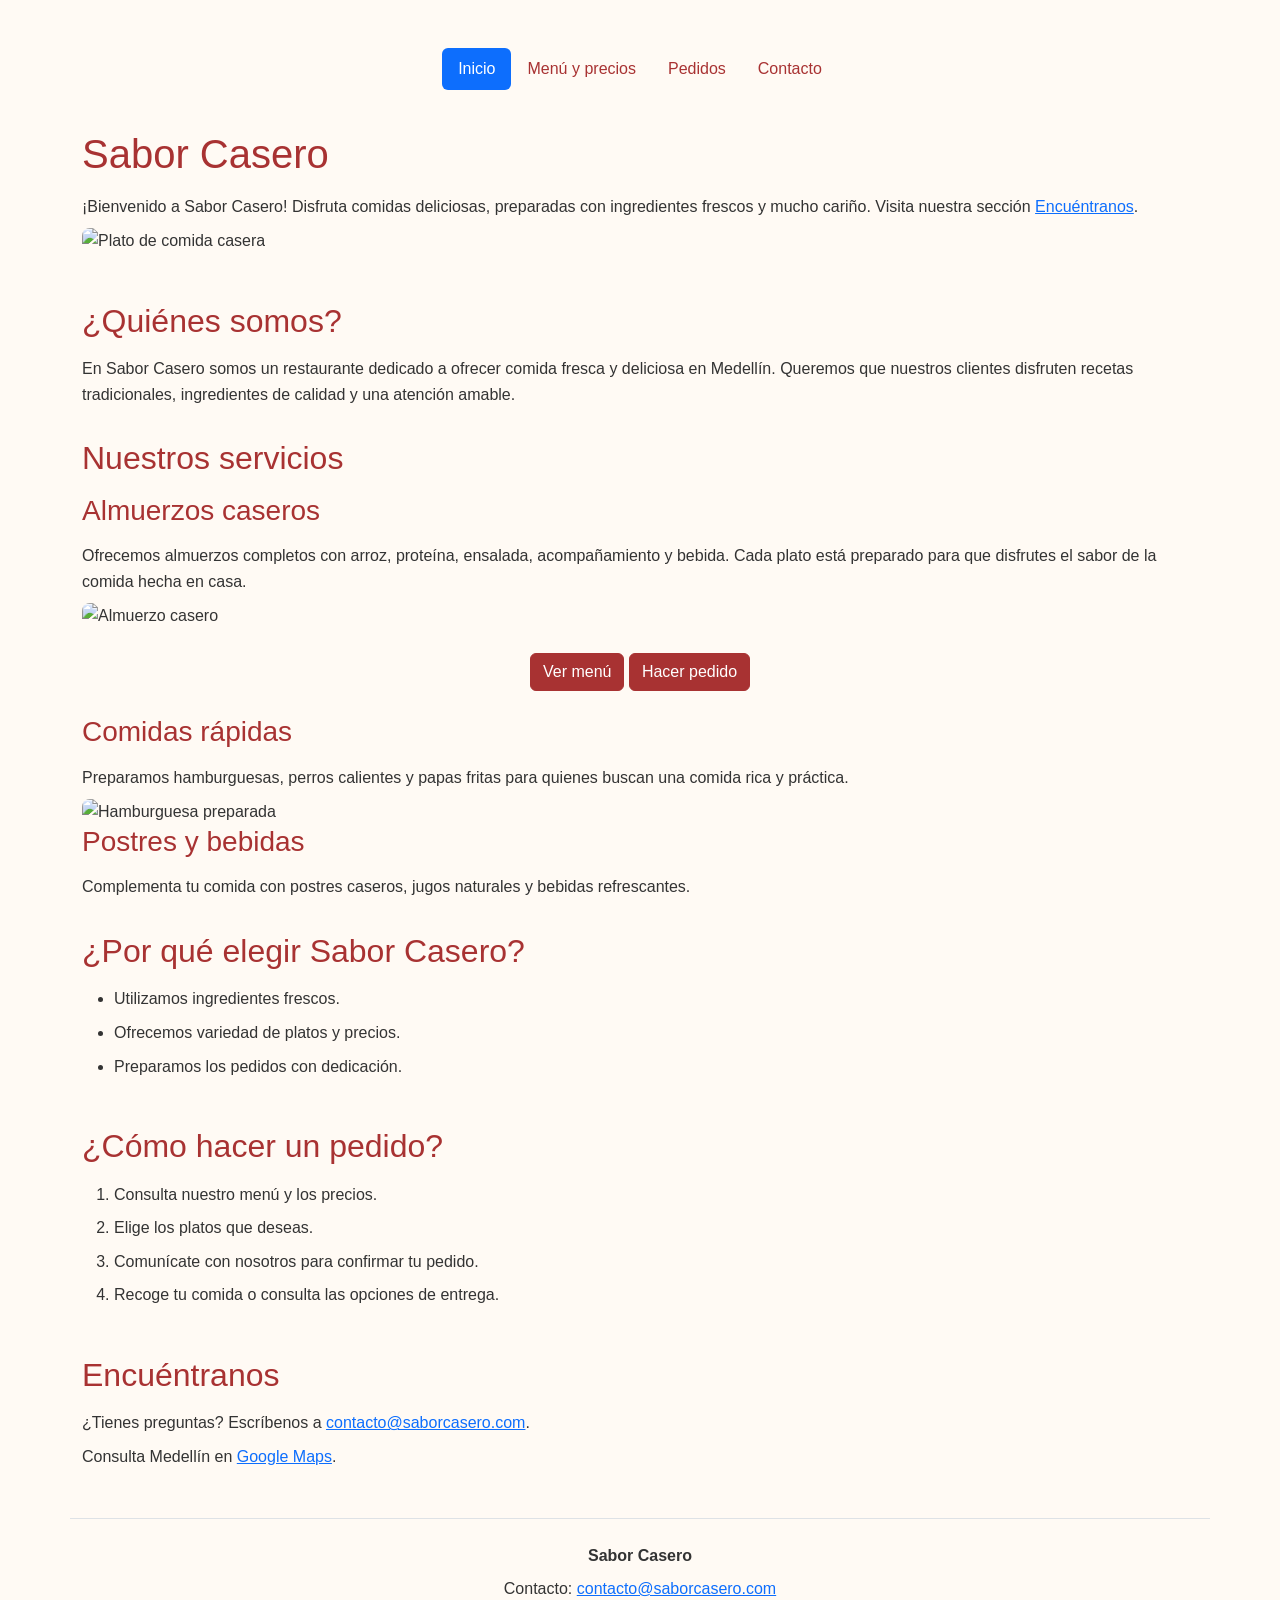
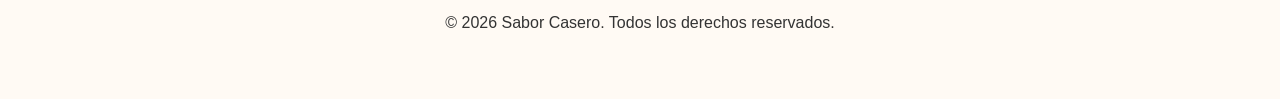
==== index.html @ 80032b65 "Cambio de nombre de carpetas" ====
<!DOCTYPE html>
<html lang="es">

<head>
    <meta charset="UTF-8">
    <meta name="viewport" content="width=device-width, initial-scale=1.0">
    <meta name="description" content="Descubre Sabor Casero en Medellín.">
    <title>Sabor Casero | Restaurante en Medellín</title>

    <link href="https://cdn.jsdelivr.net/npm/bootstrap@5.3.8/dist/css/bootstrap.min.css" rel="stylesheet">
    <link rel="stylesheet" href="styles.css">
</head>

<body>
    <header class="container mt-5">
        <nav class="my-3" aria-label="Menú principal">
            <ul class="nav nav-pills justify-content-center">
                <li class="nav-item"><a class="nav-link active" href="index.html" aria-current="page">Inicio</a></li>
                <li class="nav-item"><a class="nav-link" href="paginas/menu.html">Menú y precios</a></li>
                <li class="nav-item"><a class="nav-link" href="paginas/pedidos.html">Pedidos</a></li>
                <li class="nav-item"><a class="nav-link" href="paginas/formulario.html">Contacto</a></li>
            </ul>
        </nav>
        <h1>Sabor Casero</h1>
        <p>¡Bienvenido a Sabor Casero! Disfruta comidas deliciosas, preparadas con ingredientes frescos y mucho cariño.
            Visita nuestra sección <a href="#encuentranos">Encuéntranos</a>.</p>
        <img src="img/comida.jpeg" alt="Plato de comida casera">
    </header>

    <main class="container mt-5">
        <section>
            <h2>¿Quiénes somos?</h2>
            <p>En Sabor Casero somos un restaurante dedicado a ofrecer comida fresca y deliciosa en Medellín. Queremos
                que nuestros clientes disfruten recetas tradicionales, ingredientes de calidad y una atención amable.
            </p>
        </section>

        <section>
            <h2>Nuestros servicios</h2>
            <article>
                <h3>Almuerzos caseros</h3>
                <p>Ofrecemos almuerzos completos con arroz, proteína, ensalada, acompañamiento y bebida. Cada plato está
                    preparado para que disfrutes el sabor de la comida hecha en casa.</p>
                <img src="img/comida.jpeg" alt="Almuerzo casero">
            </article>
            <p class="text-center my-4">
                <a class="btn btn-primary" href="paginas/menu.html">Ver menú</a>
                <a class="btn btn-primary" href="paginas/pedidos.html">Hacer pedido</a>
            </p>
            <article>
                <h3>Comidas rápidas</h3>
                <p>Preparamos hamburguesas, perros calientes y papas fritas para quienes buscan una comida rica y
                    práctica.</p>
                <img src="img/hamburguesa.jpeg" alt="Hamburguesa preparada">
            </article>
            <article>
                <h3>Postres y bebidas</h3>
                <p>Complementa tu comida con postres caseros, jugos naturales y bebidas refrescantes.</p>
            </article>
        </section>

        <section>
            <h2>¿Por qué elegir Sabor Casero?</h2>
            <ul>
                <li>Utilizamos ingredientes frescos.</li>
                <li>Ofrecemos variedad de platos y precios.</li>
                <li>Preparamos los pedidos con dedicación.</li>
            </ul>
        </section>

        <section class="mt-5">
            <h2>¿Cómo hacer un pedido?</h2>
            <ol>
                <li>Consulta nuestro menú y los precios.</li>
                <li>Elige los platos que deseas.</li>
                <li>Comunícate con nosotros para confirmar tu pedido.</li>
                <li>Recoge tu comida o consulta las opciones de entrega.</li>
            </ol>
        </section>

        <section id="encuentranos" class="mt-5">
            <h2>Encuéntranos</h2>
            <p>¿Tienes preguntas? Escríbenos a <a href="mailto:contacto@saborcasero.com">contacto@saborcasero.com</a>.
            </p>
            <p>Consulta Medellín en <a href="https://www.google.com/maps/search/?api=1&query=Medellin%2C+Colombia"
                    target="_blank" rel="noopener noreferrer">Google Maps</a>.</p>
        </section>
    </main>

    <footer class="container border-top mt-5 py-4 text-center">
        <p><strong>Sabor Casero</strong></p>
        <p>Contacto: <a href="mailto:contacto@saborcasero.com">contacto@saborcasero.com</a></p>
        <p>&copy; 2026 Sabor Casero. Todos los derechos reservados.</p>
    </footer>
</body>

</html>
---- styles.css ----
:root {
    --color-principal: #a83232;
    --color-secundario: #f8e8d0;
    --color-texto: #333333;
    --color-fondo: #fffaf4;
    --color-blanco: #ffffff;
    --espacio-pequeno: 0.5rem;
    --espacio-medio: 1rem;
    --espacio-grande: 2rem;
}


body {
    background-color: var(--color-fondo);
    color: var(--color-texto);
    font-family: Arial, sans-serif;
    line-height: 1.6;
}

header,
main,
footer {
    margin-bottom: var(--espacio-grande);
}

h1,
h2,
h3 {
    color: var(--color-principal);
    margin-bottom: var(--espacio-medio);
}

p,
li {
    margin-bottom: var(--espacio-pequeno);
}

img {
    max-width: 100%;
    height: auto;
    border-radius: 0.5rem;
}

.nav {
    margin-bottom: var(--espacio-grande);
}

.nav-link {
    color: var(--color-principal);
}

.nav-link:hover,
.nav-link.active {
    background-color: var(--color-principal);
    color: var(--color-blanco);
}

.btn-primary {
    background-color: var(--color-principal);
    border-color: var(--color-principal);
}

.btn-primary:hover {
    background-color: #7d2424;
    border-color: #7d2424;
}

section {
    margin-bottom: var(--espacio-grande);
}

footer {
    padding: var(--espacio-grande) 0;
    text-align: center;
}
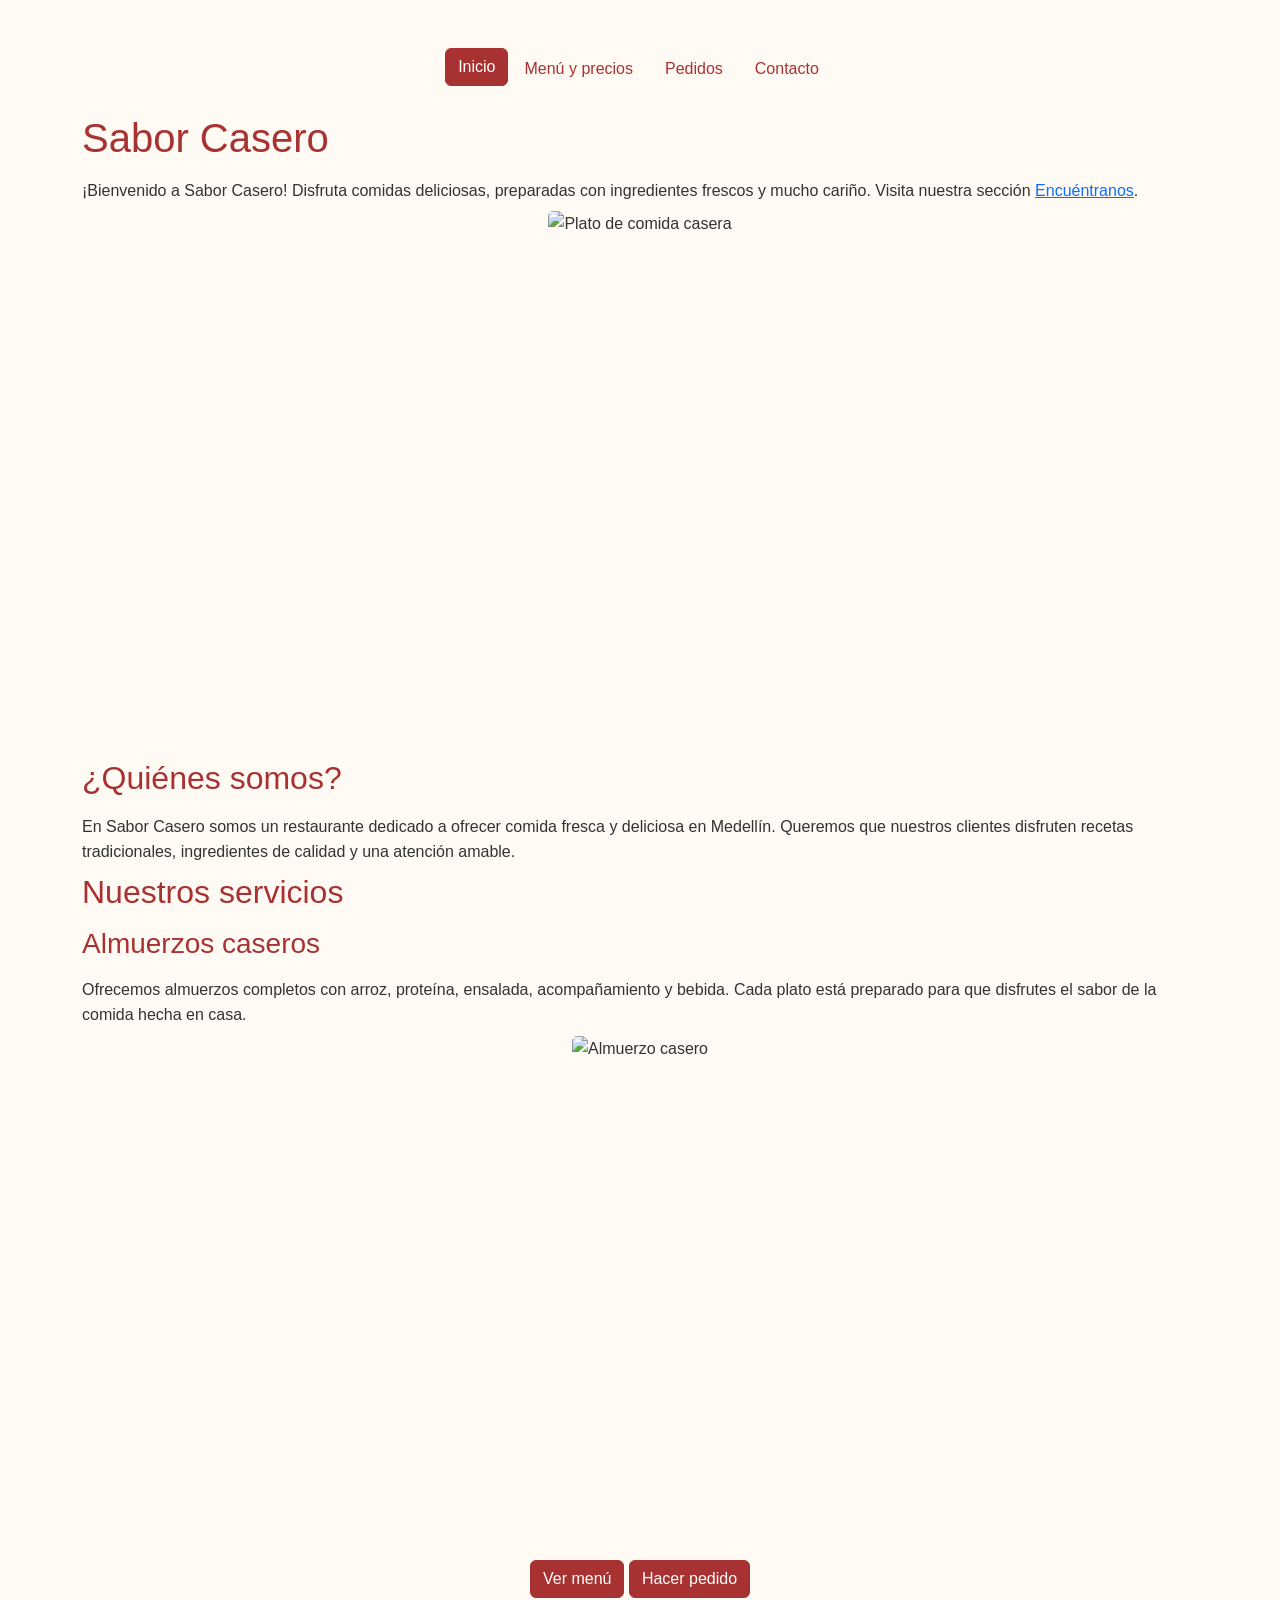
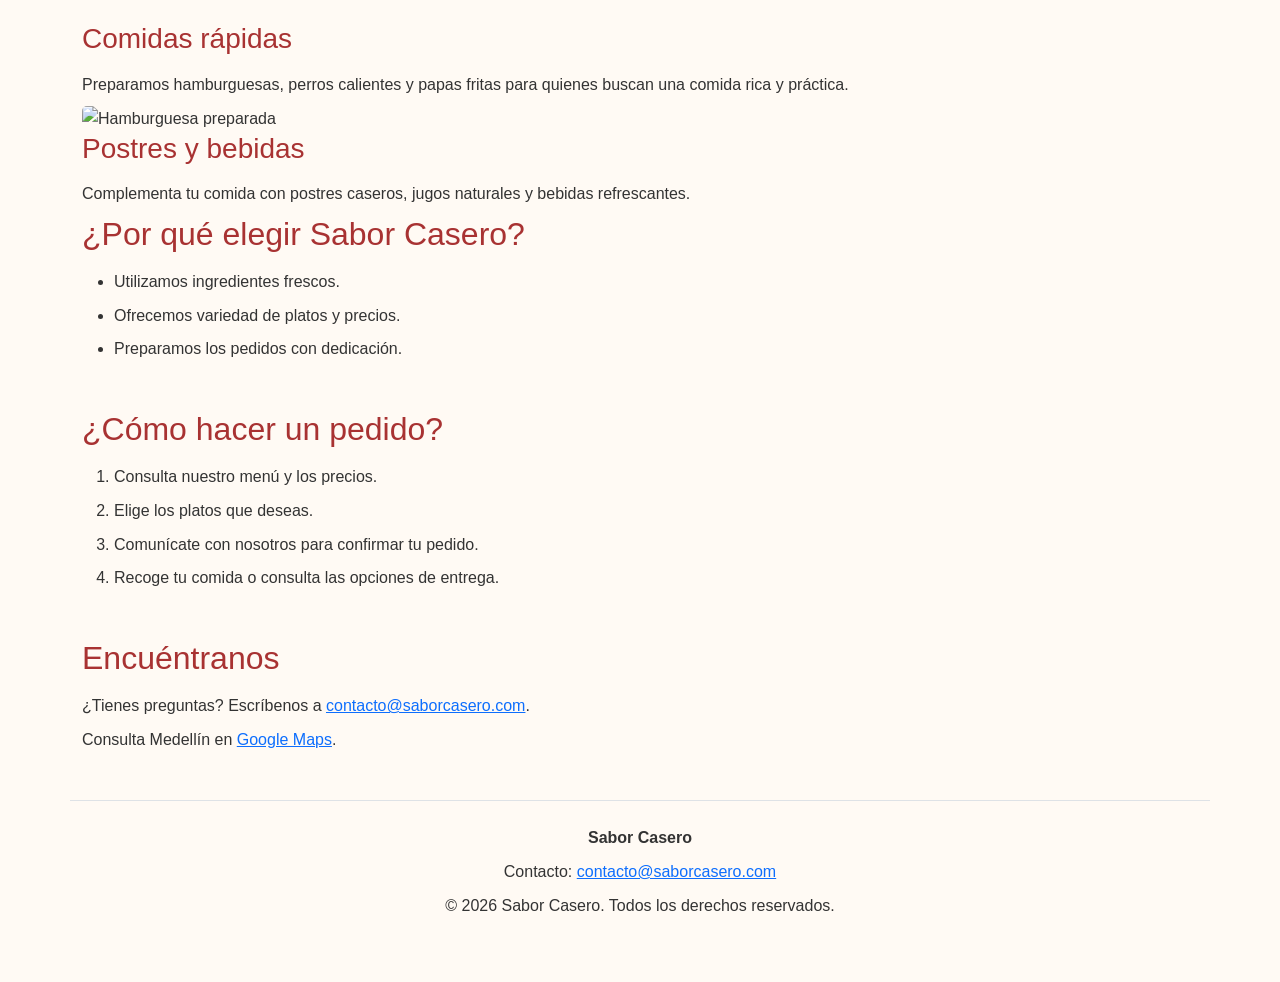
==== commit 1d84bd26: "feat: cambio de nombre de carpetas" ====
--- a/index.html
+++ b/index.html
@@ -15,7 +15,7 @@
     <header class="container mt-5">
         <nav class="my-3" aria-label="Menú principal">
             <ul class="nav nav-pills justify-content-center">
-                <li class="nav-item"><a class="nav-link active" href="index.html" aria-current="page">Inicio</a></li>
+                <li class="nav-item"><a class="btn btn-primary" href="index.html" aria-current="page">Inicio</a></li>
                 <li class="nav-item"><a class="nav-link" href="paginas/menu.html">Menú y precios</a></li>
                 <li class="nav-item"><a class="nav-link" href="paginas/pedidos.html">Pedidos</a></li>
                 <li class="nav-item"><a class="nav-link" href="paginas/formulario.html">Contacto</a></li>
@@ -24,7 +24,10 @@
         <h1>Sabor Casero</h1>
         <p>¡Bienvenido a Sabor Casero! Disfruta comidas deliciosas, preparadas con ingredientes frescos y mucho cariño.
             Visita nuestra sección <a href="#encuentranos">Encuéntranos</a>.</p>
-        <img src="img/comida.jpeg" alt="Plato de comida casera">
+        <div class="ola">
+            <img src="img/comida.jpeg" alt="Plato de comida casera">
+        </div>
+
     </header>
 
     <main class="container mt-5">
@@ -41,7 +44,9 @@
                 <h3>Almuerzos caseros</h3>
                 <p>Ofrecemos almuerzos completos con arroz, proteína, ensalada, acompañamiento y bebida. Cada plato está
                     preparado para que disfrutes el sabor de la comida hecha en casa.</p>
-                <img src="img/comida.jpeg" alt="Almuerzo casero">
+                <div class="ola">
+                    <img src="img/comida.jpeg" alt="Almuerzo casero">
+                </div>
             </article>
             <p class="text-center my-4">
                 <a class="btn btn-primary" href="paginas/menu.html">Ver menú</a>
--- a/styles.css
+++ b/styles.css
@@ -1,18 +1,12 @@
-:root {
-    --color-principal: #a83232;
-    --color-secundario: #f8e8d0;
-    --color-texto: #333333;
-    --color-fondo: #fffaf4;
-    --color-blanco: #ffffff;
-    --espacio-pequeno: 0.5rem;
-    --espacio-medio: 1rem;
-    --espacio-grande: 2rem;
+* {
+    margin: 0;
 }
 
 
+
 body {
-    background-color: var(--color-fondo);
-    color: var(--color-texto);
+    background-color: #fffaf4;
+    color: #333333;
     font-family: Arial, sans-serif;
     line-height: 1.6;
 }
@@ -20,25 +14,32 @@
 header,
 main,
 footer {
-    margin-bottom: var(--espacio-grande);
+    margin-bottom: 2rem;
 }
 
 h1,
 h2,
 h3 {
-    color: var(--color-principal);
-    margin-bottom: var(--espacio-medio);
+    color: #a83232;
+    margin-bottom: 1rem;
 }
 
 p,
 li {
-    margin-bottom: var(--espacio-pequeno);
+    margin-bottom: 0.5rem;
 }
 
 img {
     max-width: 100%;
-    height: auto;
-    border-radius: 0.5rem;
+    height: 500px;
+    border-radius: 5px;
+}
+
+.ola {
+    display: flex;
+
+    justify-content: center;
+
 }
 
 .nav {
@@ -46,22 +47,22 @@
 }
 
 .nav-link {
-    color: var(--color-principal);
+    color: #a83232;
 }
 
 .nav-link:hover,
 .nav-link.active {
-    background-color: var(--color-principal);
-    color: var(--color-blanco);
+    background-color: #d64949;
+    color: #ffffff;
 }
 
 .btn-primary {
-    background-color: var(--color-principal);
-    border-color: var(--color-principal);
+    background-color: #a83232;
+    border-color: #a83232;
 }
 
 .btn-primary:hover {
-    background-color: #7d2424;
+    background-color: #bd3f3f;
     border-color: #7d2424;
 }
 
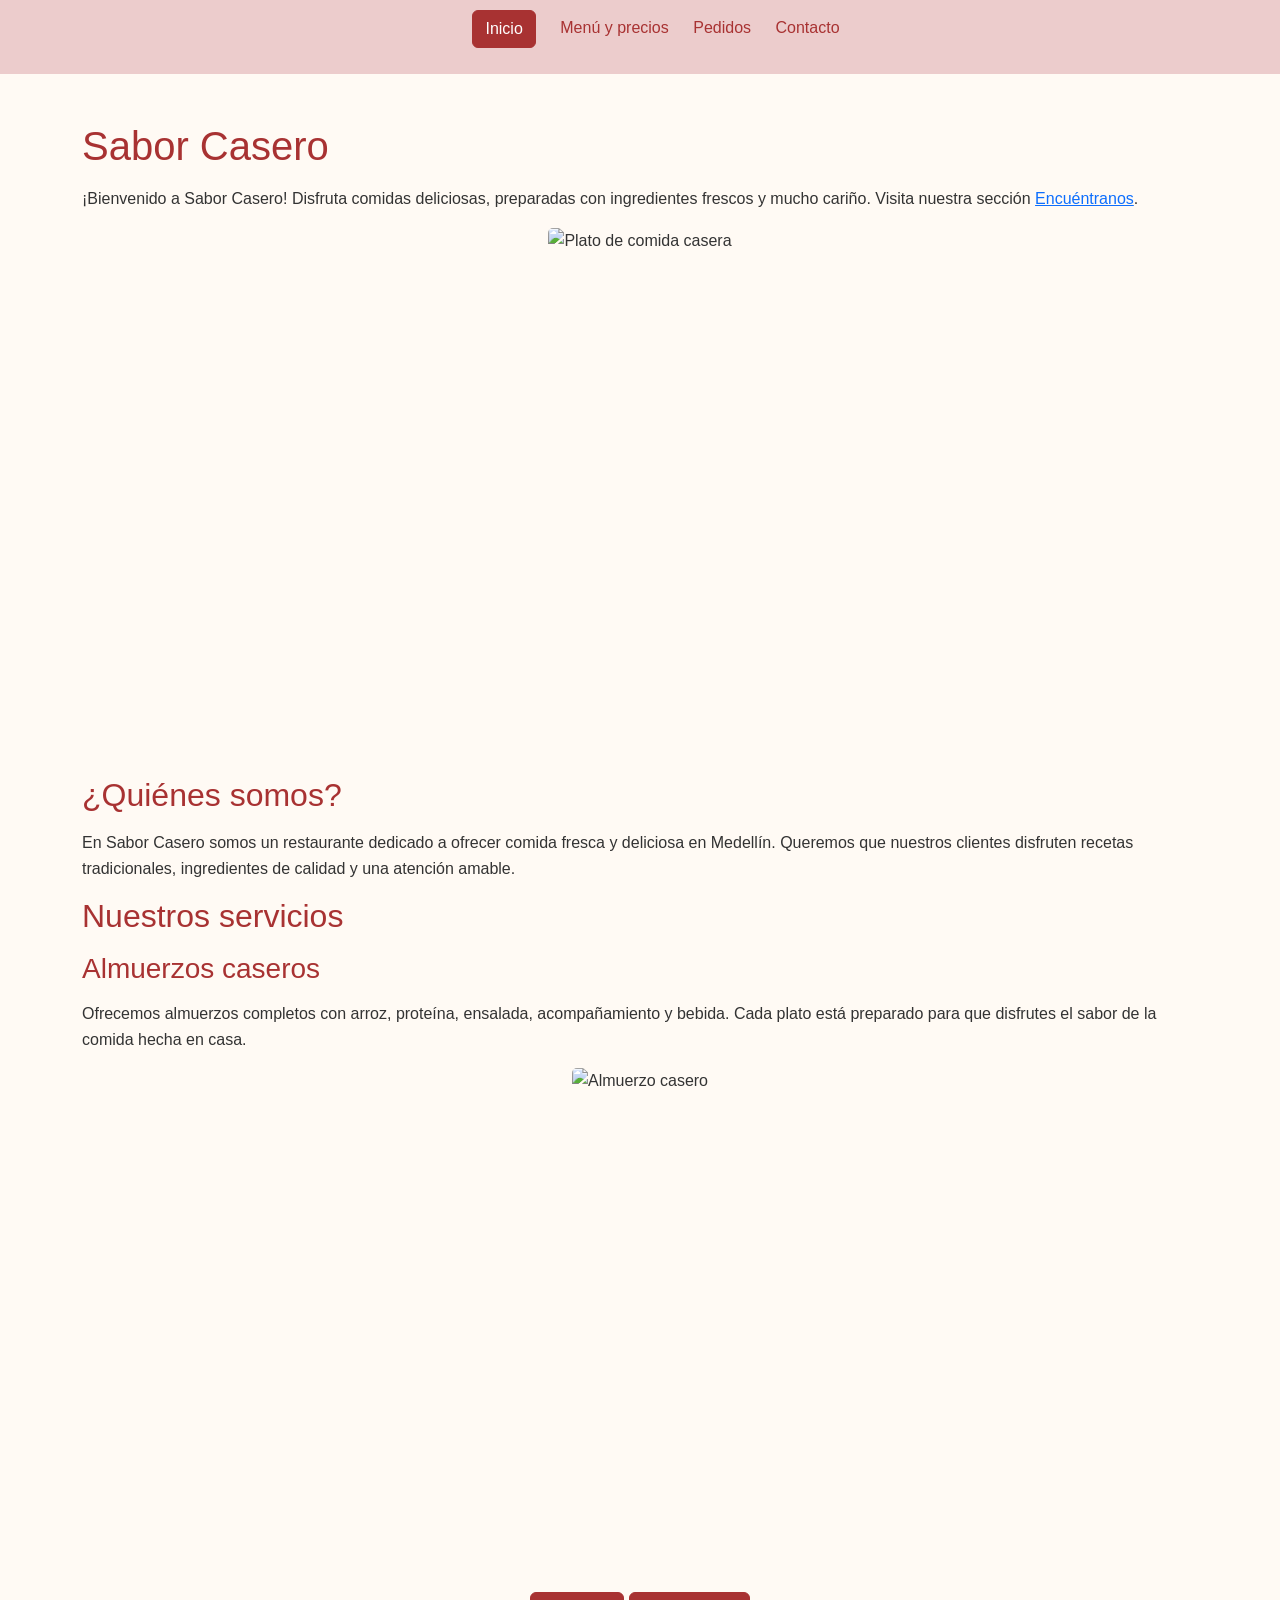
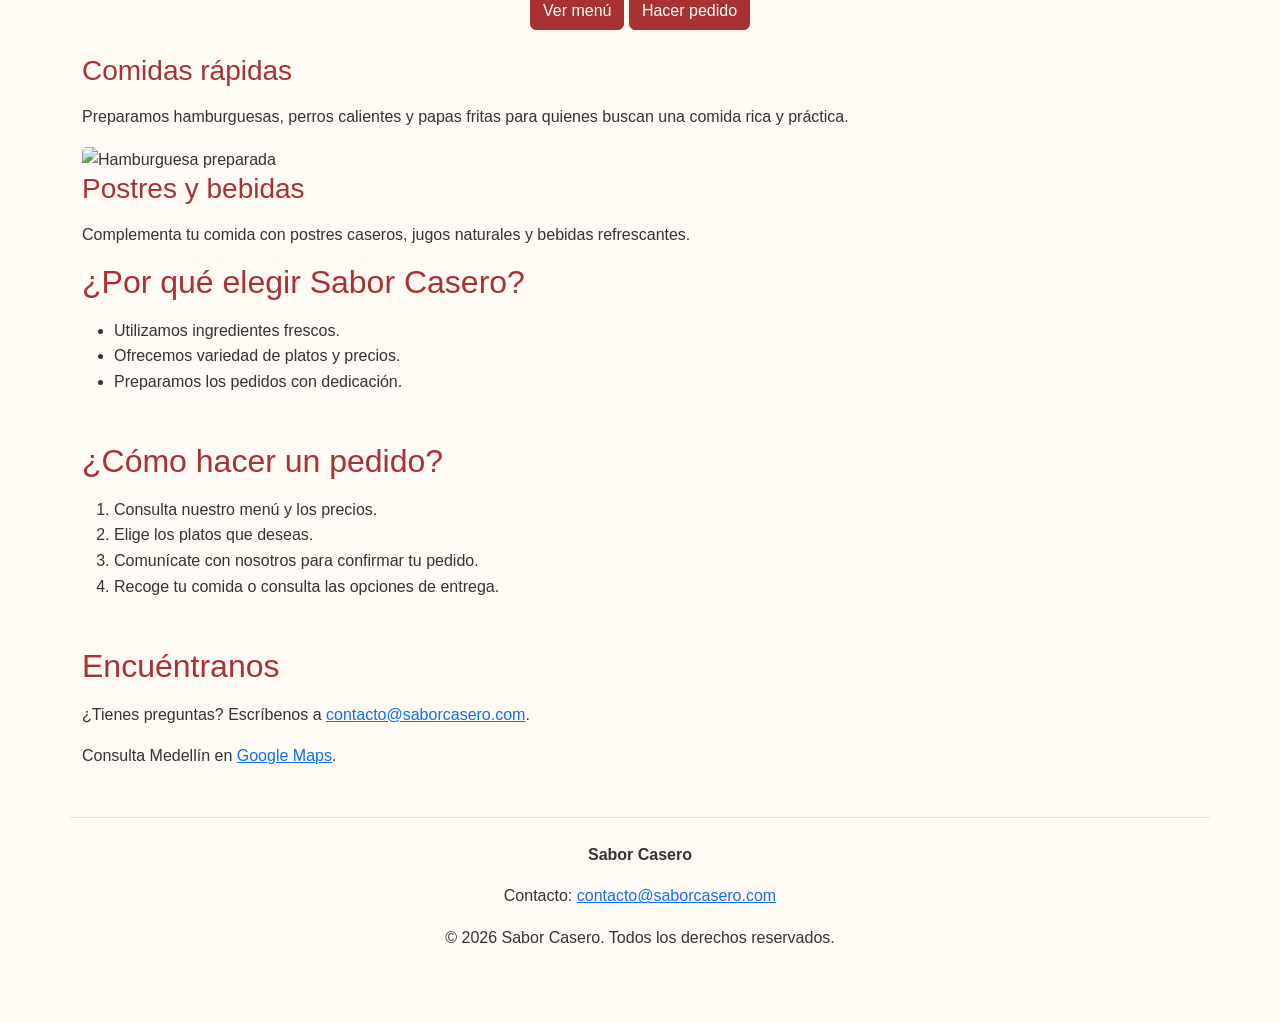
==== commit 5a958775: "feat: Semana 2 v0.1: Navbar y mejoras con responsive" ====
--- a/index.html
+++ b/index.html
@@ -12,23 +12,25 @@
 </head>
 
 <body>
-    <header class="container mt-5">
-        <nav class="my-3" aria-label="Menú principal">
-            <ul class="nav nav-pills justify-content-center">
+    <header>
+        <nav>
+            <ul>
                 <li class="nav-item"><a class="btn btn-primary" href="index.html" aria-current="page">Inicio</a></li>
                 <li class="nav-item"><a class="nav-link" href="paginas/menu.html">Menú y precios</a></li>
                 <li class="nav-item"><a class="nav-link" href="paginas/pedidos.html">Pedidos</a></li>
                 <li class="nav-item"><a class="nav-link" href="paginas/formulario.html">Contacto</a></li>
             </ul>
         </nav>
+    </header>
+
+    <section class="container mt-5">
         <h1>Sabor Casero</h1>
         <p>¡Bienvenido a Sabor Casero! Disfruta comidas deliciosas, preparadas con ingredientes frescos y mucho cariño.
             Visita nuestra sección <a href="#encuentranos">Encuéntranos</a>.</p>
         <div class="ola">
             <img src="img/comida.jpeg" alt="Plato de comida casera">
         </div>
-
-    </header>
+    </section>
 
     <main class="container mt-5">
         <section>
--- a/styles.css
+++ b/styles.css
@@ -1,5 +1,33 @@
 * {
     margin: 0;
+    padding: 0;
+    font-family: sans-serif;
+}
+
+
+header {
+    background-color: #eccccc;
+    color: #FFF;
+    display: flex;
+    justify-content: center;
+    align-items: center;
+    max-width: 100%;
+}
+
+header nav ul li {
+    display: inline-block;
+    padding: 10px;
+
+}
+
+@media (max-width: 576px) {
+    header nav ul li {
+        display: inline-block;
+        padding: 10px;
+        max-height: 10px;
+        max-width: 84px;
+    }
+
 }
 
 
@@ -24,10 +52,6 @@
     margin-bottom: 1rem;
 }
 
-p,
-li {
-    margin-bottom: 0.5rem;
-}
 
 img {
     max-width: 100%;
@@ -42,9 +66,6 @@
 
 }
 
-.nav {
-    margin-bottom: var(--espacio-grande);
-}
 
 .nav-link {
     color: #a83232;
@@ -52,7 +73,6 @@
 
 .nav-link:hover,
 .nav-link.active {
-    background-color: #d64949;
     color: #ffffff;
 }
 
@@ -66,11 +86,7 @@
     border-color: #7d2424;
 }
 
-section {
-    margin-bottom: var(--espacio-grande);
-}
+footer {
 
-footer {
-    padding: var(--espacio-grande) 0;
     text-align: center;
 }
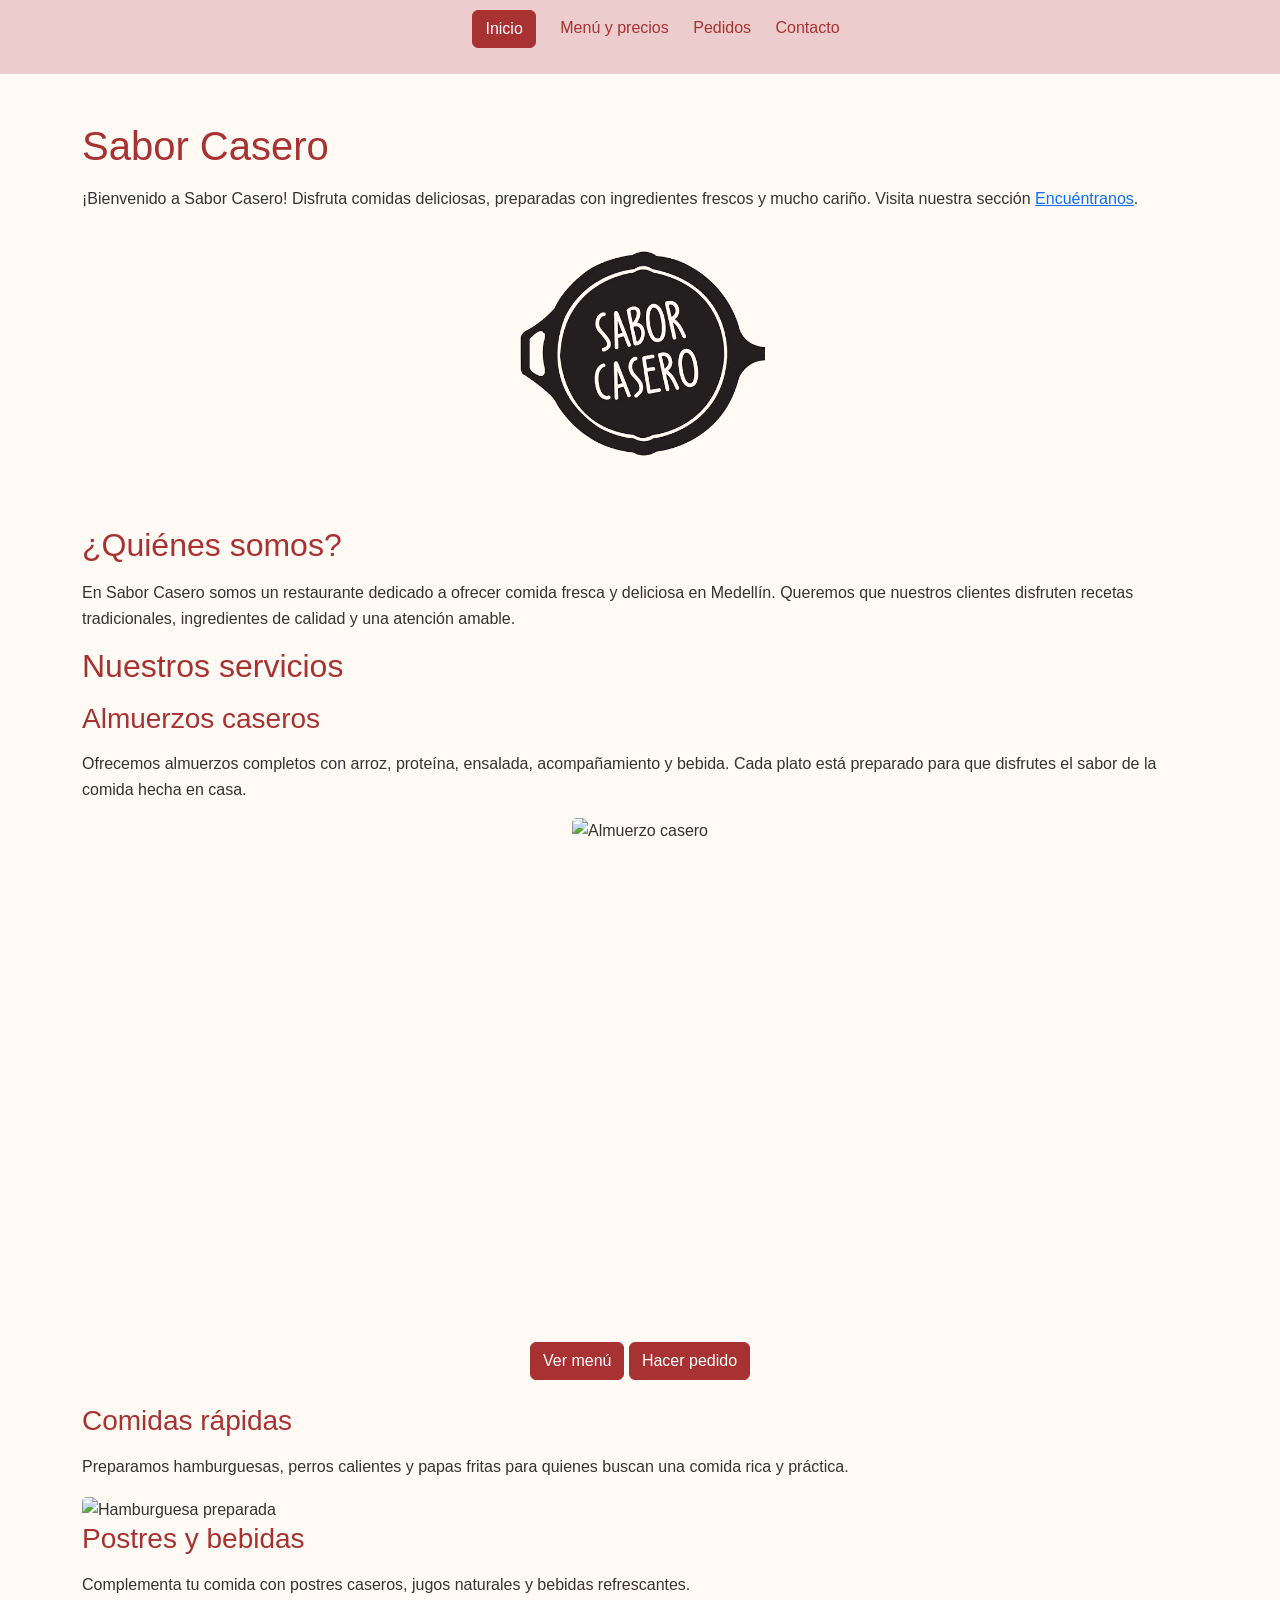
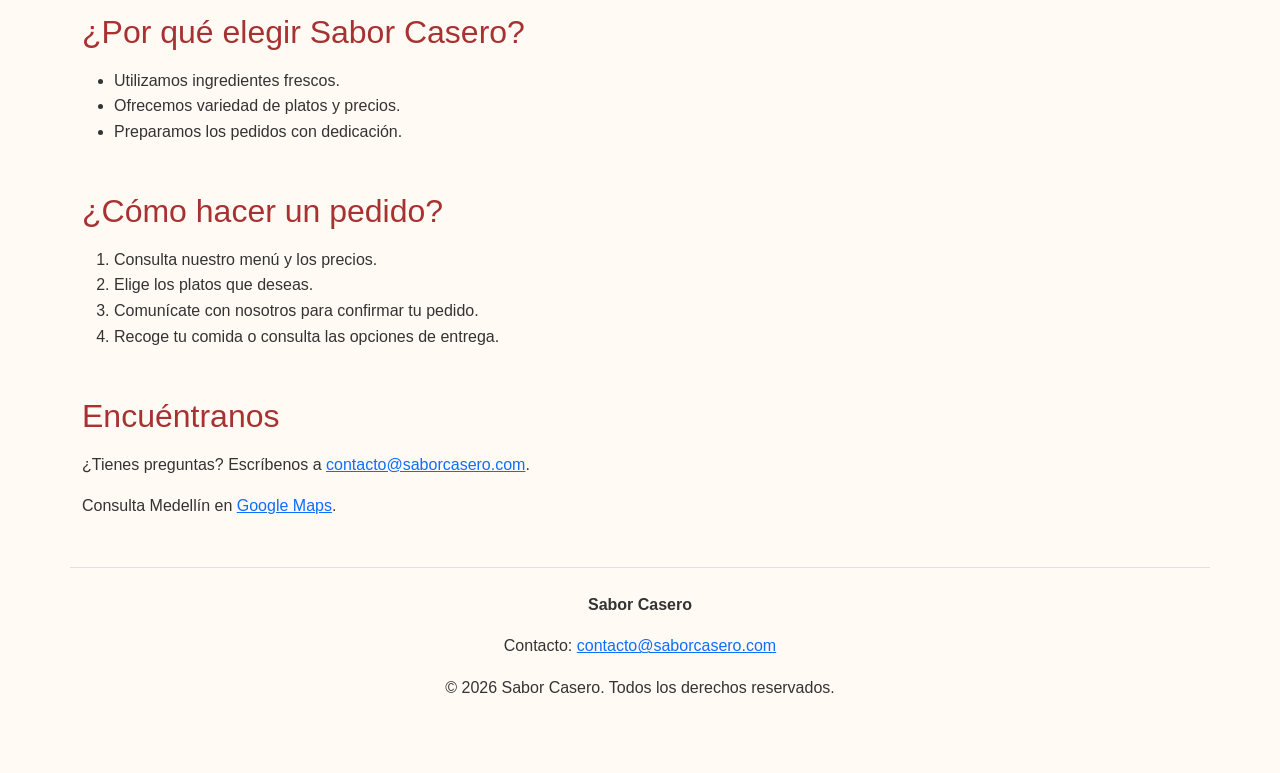
==== commit 0c342aee: "feat: Semana 2 v0.2: Cambio de imagen" ====
--- a/index.html
+++ b/index.html
@@ -27,8 +27,8 @@
         <h1>Sabor Casero</h1>
         <p>¡Bienvenido a Sabor Casero! Disfruta comidas deliciosas, preparadas con ingredientes frescos y mucho cariño.
             Visita nuestra sección <a href="#encuentranos">Encuéntranos</a>.</p>
-        <div class="ola">
-            <img src="img/comida.jpeg" alt="Plato de comida casera">
+        <div class="img1">
+            <img src="img/saborcasero.png" alt="Plato de comida casera">
         </div>
     </section>
 
@@ -46,7 +46,7 @@
                 <h3>Almuerzos caseros</h3>
                 <p>Ofrecemos almuerzos completos con arroz, proteína, ensalada, acompañamiento y bebida. Cada plato está
                     preparado para que disfrutes el sabor de la comida hecha en casa.</p>
-                <div class="ola">
+                <div class="img2">
                     <img src="img/comida.jpeg" alt="Almuerzo casero">
                 </div>
             </article>
--- a/styles.css
+++ b/styles.css
@@ -57,13 +57,22 @@
     max-width: 100%;
     height: 500px;
     border-radius: 5px;
+
 }
 
-.ola {
+.img1 {
     display: flex;
+    justify-content: center;
+}
 
+.img2 {
+    display: flex;
     justify-content: center;
+}
 
+.img1 img {
+    max-width: 250px;
+    max-height: 250px;
 }
 
 
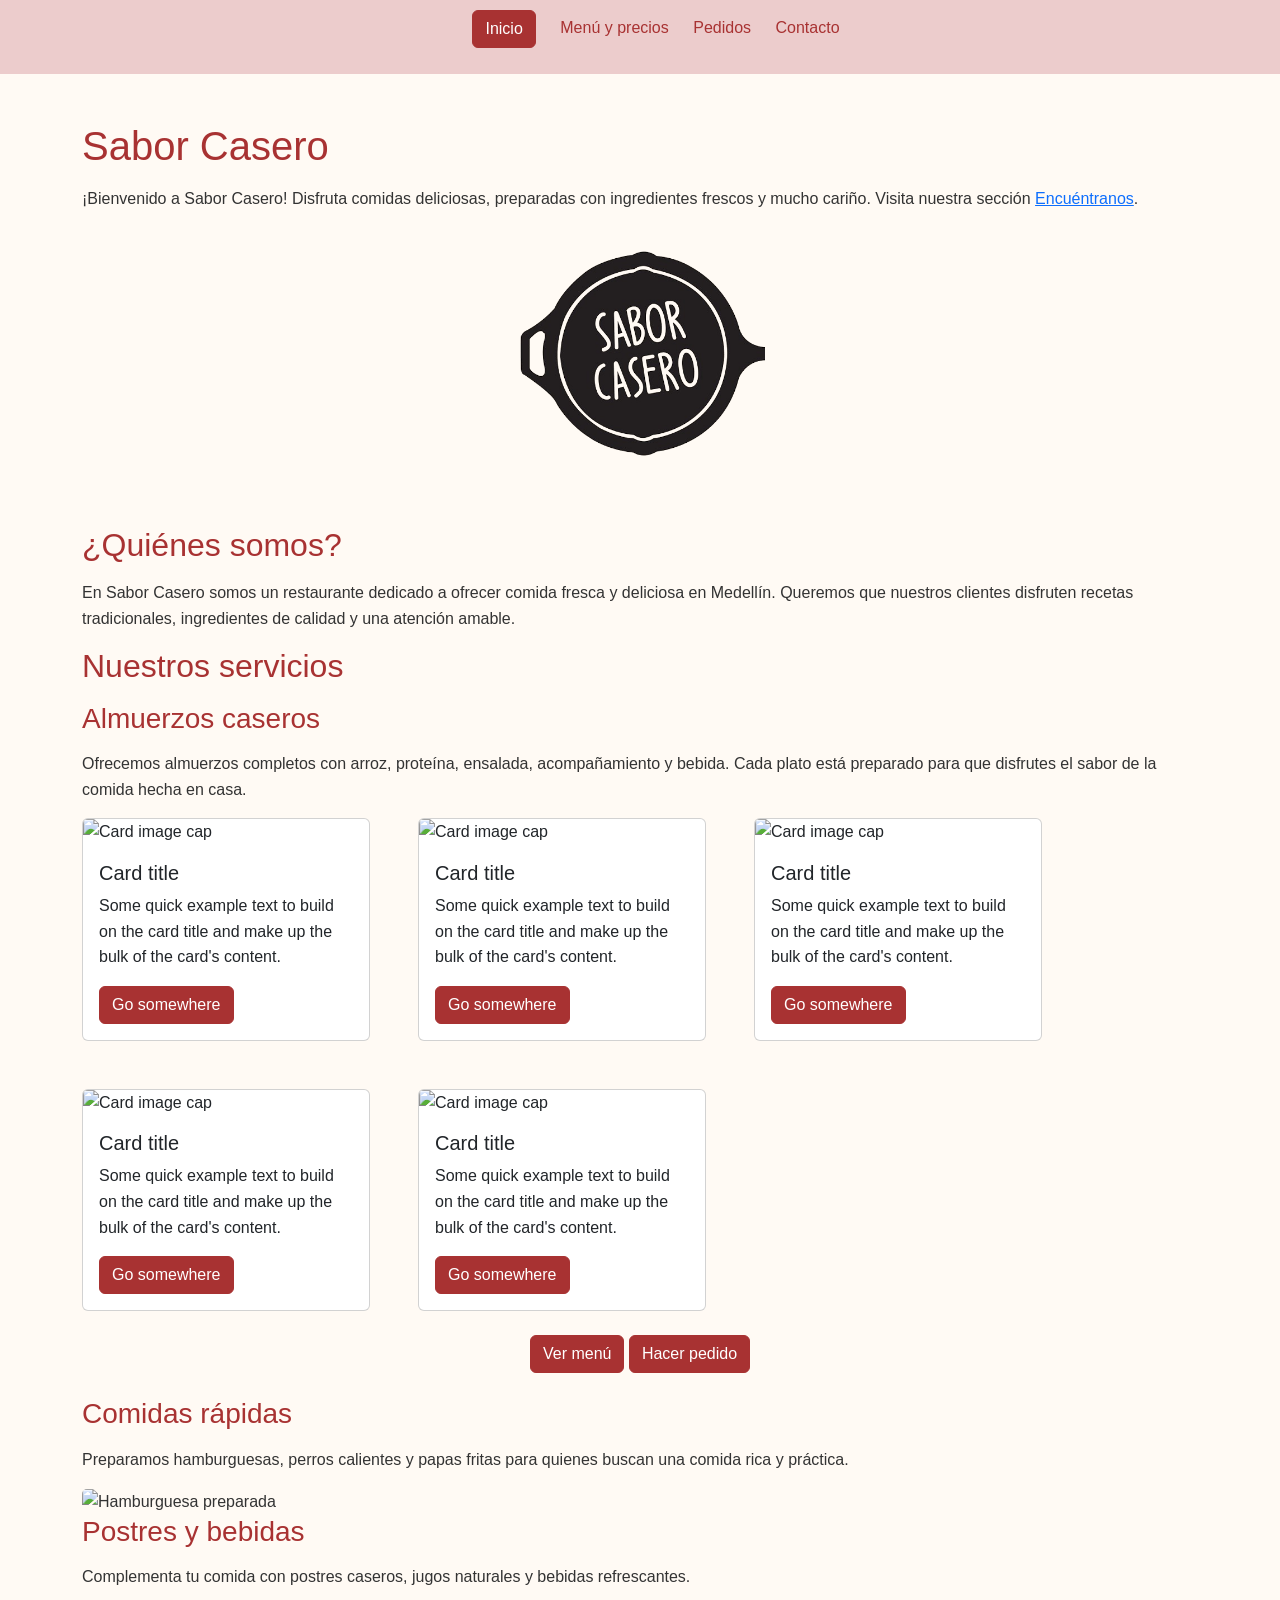
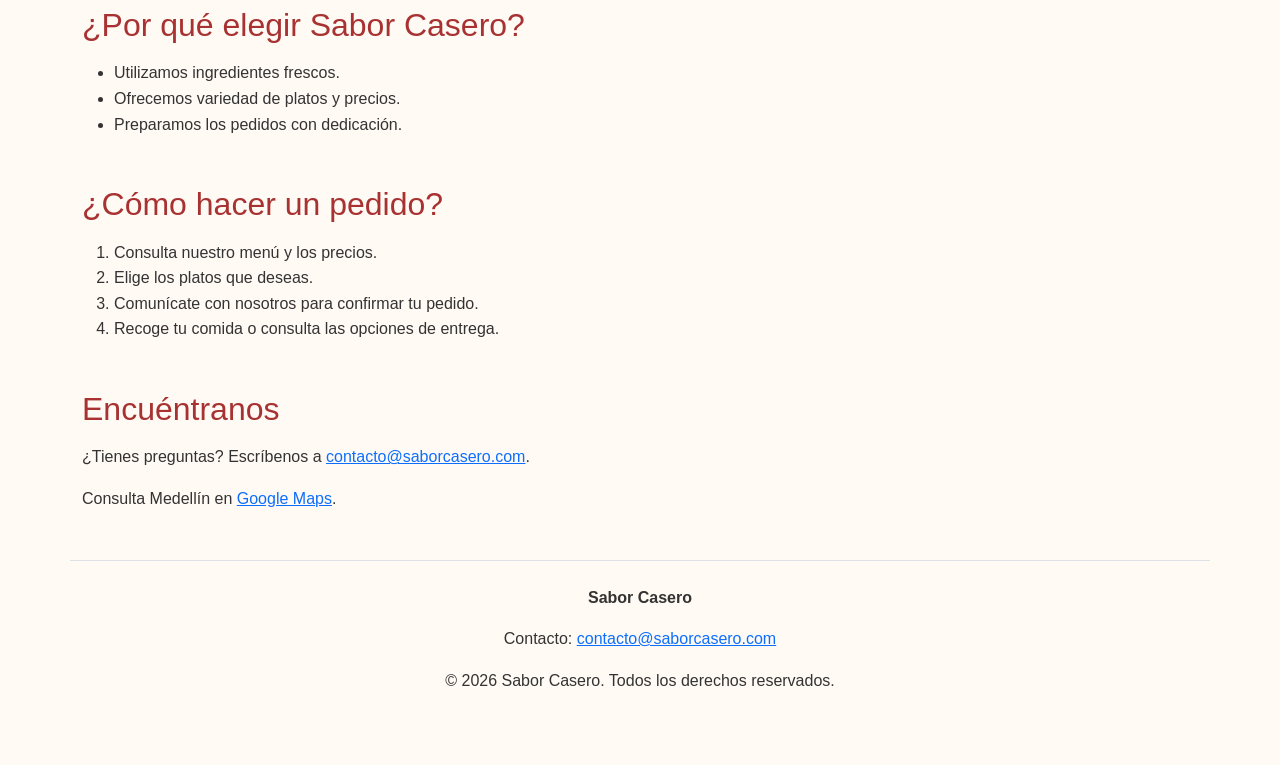
==== commit c31503d4: "feat: SEMANA 2: implementación de tarjetas v0.3" ====
--- a/index.html
+++ b/index.html
@@ -6,7 +6,6 @@
     <meta name="viewport" content="width=device-width, initial-scale=1.0">
     <meta name="description" content="Descubre Sabor Casero en Medellín.">
     <title>Sabor Casero | Restaurante en Medellín</title>
-
     <link href="https://cdn.jsdelivr.net/npm/bootstrap@5.3.8/dist/css/bootstrap.min.css" rel="stylesheet">
     <link rel="stylesheet" href="styles.css">
 </head>
@@ -46,9 +45,52 @@
                 <h3>Almuerzos caseros</h3>
                 <p>Ofrecemos almuerzos completos con arroz, proteína, ensalada, acompañamiento y bebida. Cada plato está
                     preparado para que disfrutes el sabor de la comida hecha en casa.</p>
-                <div class="img2">
-                    <img src="img/comida.jpeg" alt="Almuerzo casero">
-                </div>
+<section class="d-flex flex-wrap gap-5">
+<div class="card" style="width: 18rem;">
+  <img class="img-fluid" src="./img/comida.jpeg" alt="Card image cap">
+  <div class="card-body">
+    <h5 class="card-title">Card title</h5>
+    <p class="card-text">Some quick example text to build on the card title and make up the bulk of the card's content.</p>
+    <a href="#" class="btn btn-primary">Go somewhere</a>
+  </div>
+  
+</div>
+<div class="card" style="width: 18rem;">
+  <img class="img-fluid" src="./img/comida.jpeg" alt="Card image cap">
+  <div class="card-body">
+    <h5 class="card-title">Card title</h5>
+    <p class="card-text">Some quick example text to build on the card title and make up the bulk of the card's content.</p>
+    <a href="#" class="btn btn-primary">Go somewhere</a>
+  </div>
+  
+</div>
+<div class="card" style="width: 18rem;">
+  <img class="img-fluid" src="./img/comida.jpeg" alt="Card image cap">
+  <div class="card-body">
+    <h5 class="card-title">Card title</h5>
+    <p class="card-text">Some quick example text to build on the card title and make up the bulk of the card's content.</p>
+    <a href="#" class="btn btn-primary">Go somewhere</a>
+  </div>
+</div>
+<div class="card" style="width: 18rem;">
+  <img class="img-fluid" src="./img/comida.jpeg" alt="Card image cap">
+  <div class="card-body">
+    <h5 class="card-title">Card title</h5>
+    <p class="card-text">Some quick example text to build on the card title and make up the bulk of the card's content.</p>
+    <a href="#" class="btn btn-primary">Go somewhere</a>
+  </div>
+</div>
+<div class="card" style="width: 18rem;">
+  <img class="img-fluid" src="./img/comida.jpeg" alt="Card image cap">
+  <div class="card-body">
+    <h5 class="card-title">Card title</h5>
+    <p class="card-text">Some quick example text to build on the card title and make up the bulk of the card's content.</p>
+    <a href="#" class="btn btn-primary">Go somewhere</a>
+  </div>
+</div>
+</section>
+ 
+
             </article>
             <p class="text-center my-4">
                 <a class="btn btn-primary" href="paginas/menu.html">Ver menú</a>
@@ -99,6 +141,8 @@
         <p>Contacto: <a href="mailto:contacto@saborcasero.com">contacto@saborcasero.com</a></p>
         <p>&copy; 2026 Sabor Casero. Todos los derechos reservados.</p>
     </footer>
+    <script src="https://cdn.jsdelivr.net/npm/bootstrap@5.3.8/dist/js/bootstrap.bundle.min.js" integrity="sha384-YvpcrYf0tY3lHB60NNkmXc5s9fDVZLESaAA55NDzOxhy9GkcIdslK1eN7N6jIeHz" crossorigin="anonymous"></script>
+
 </body>
 
 </html>
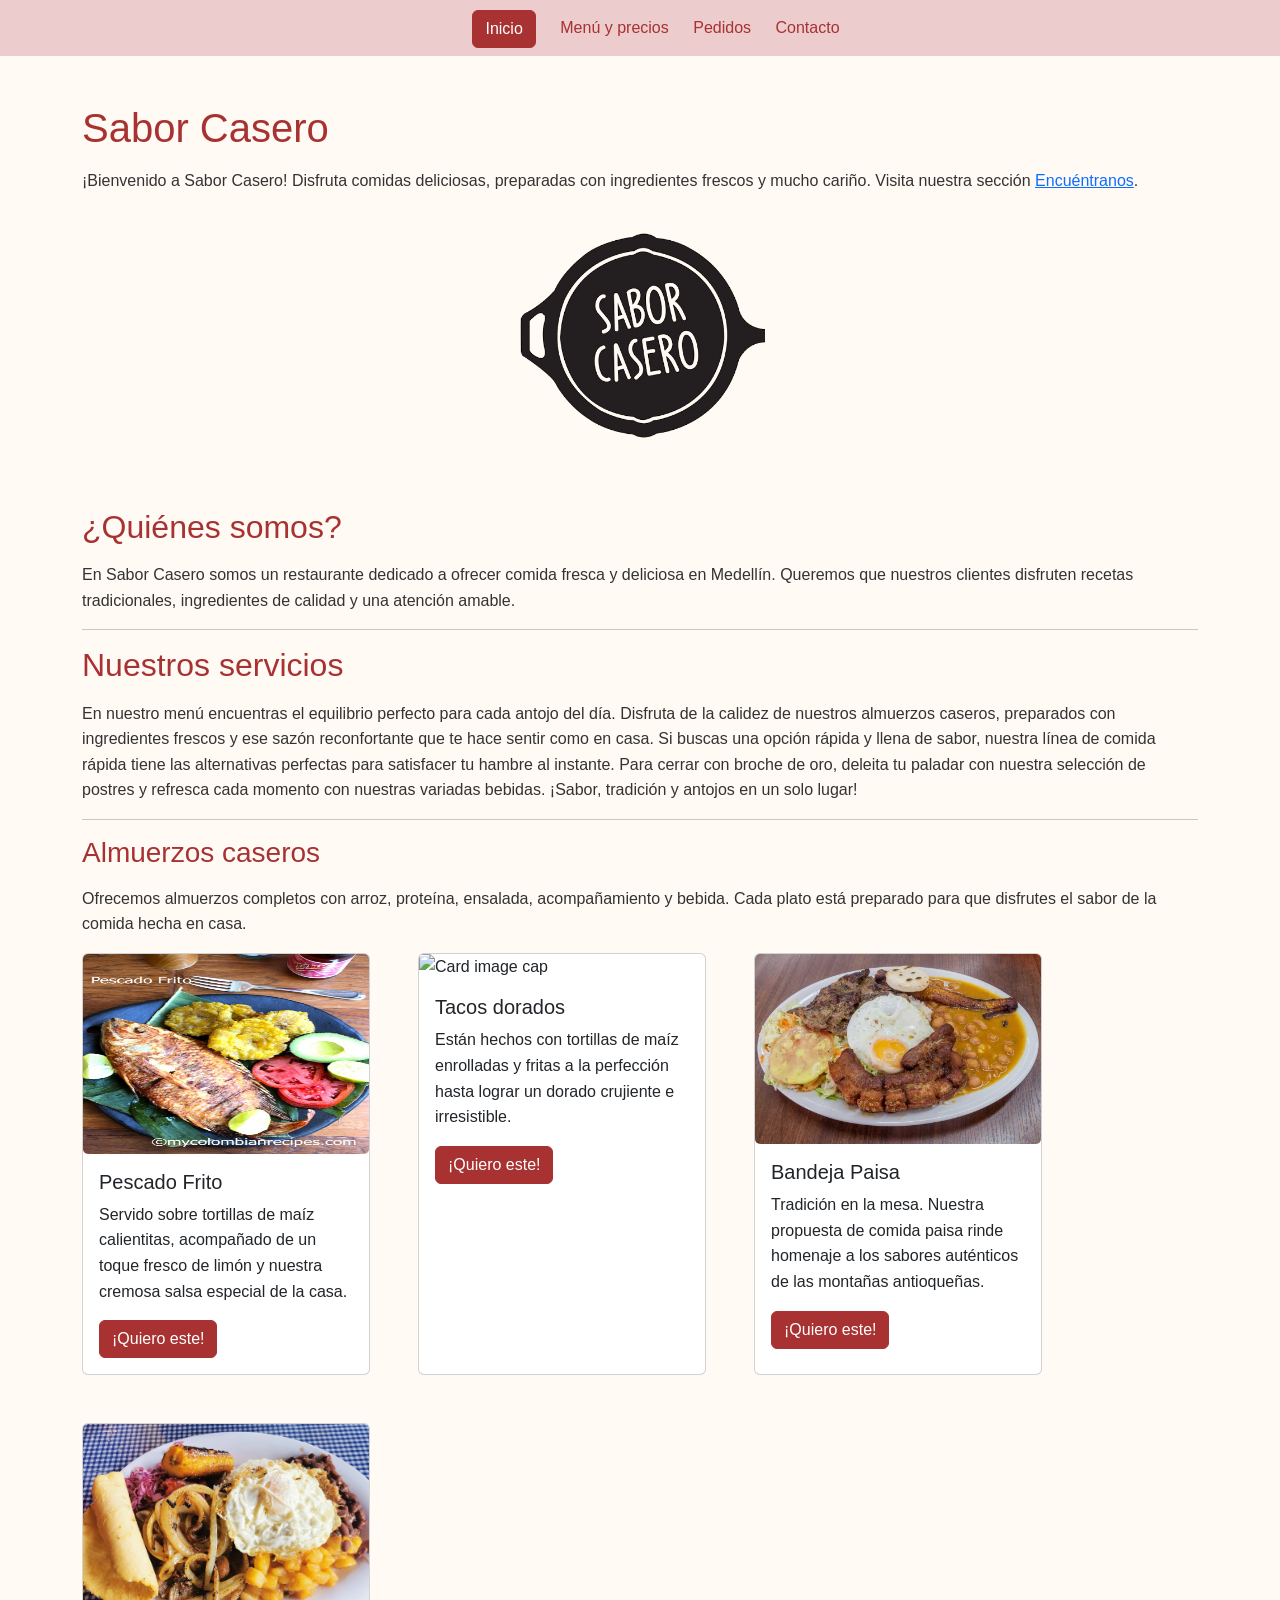
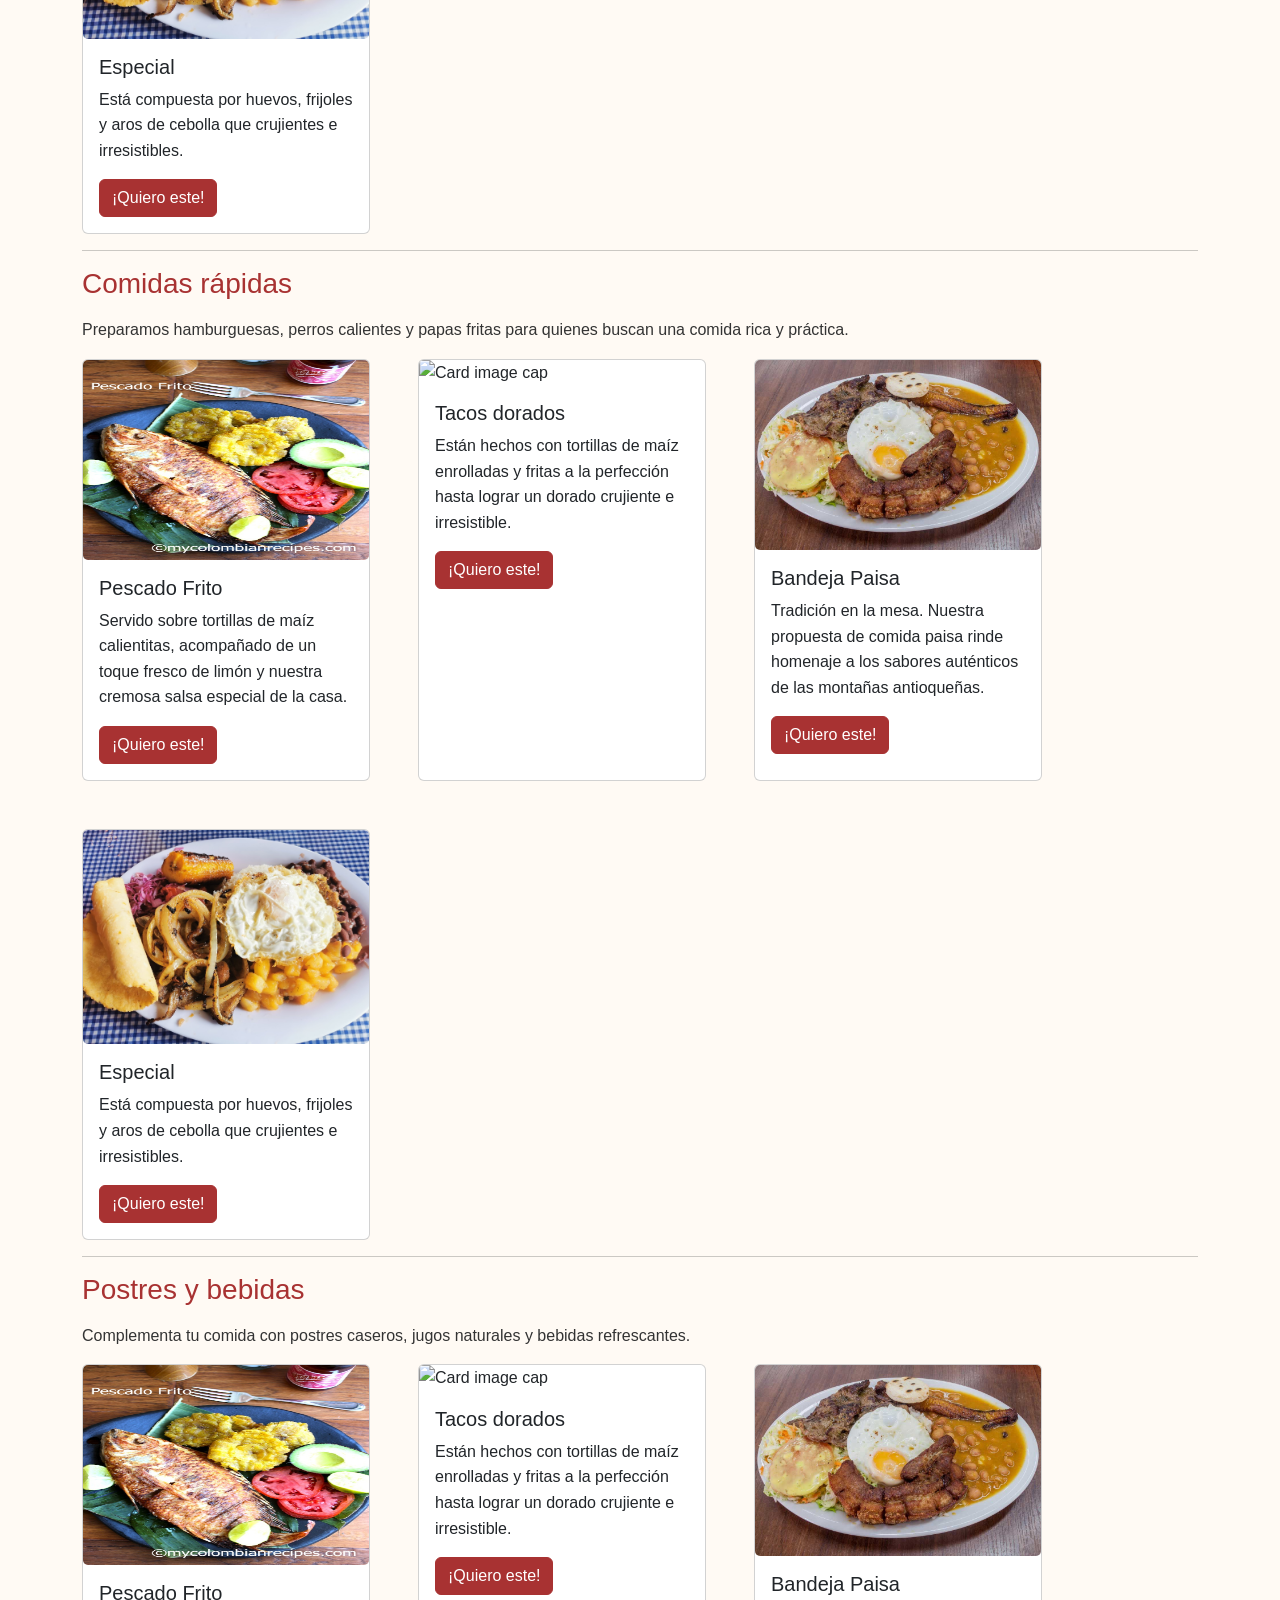
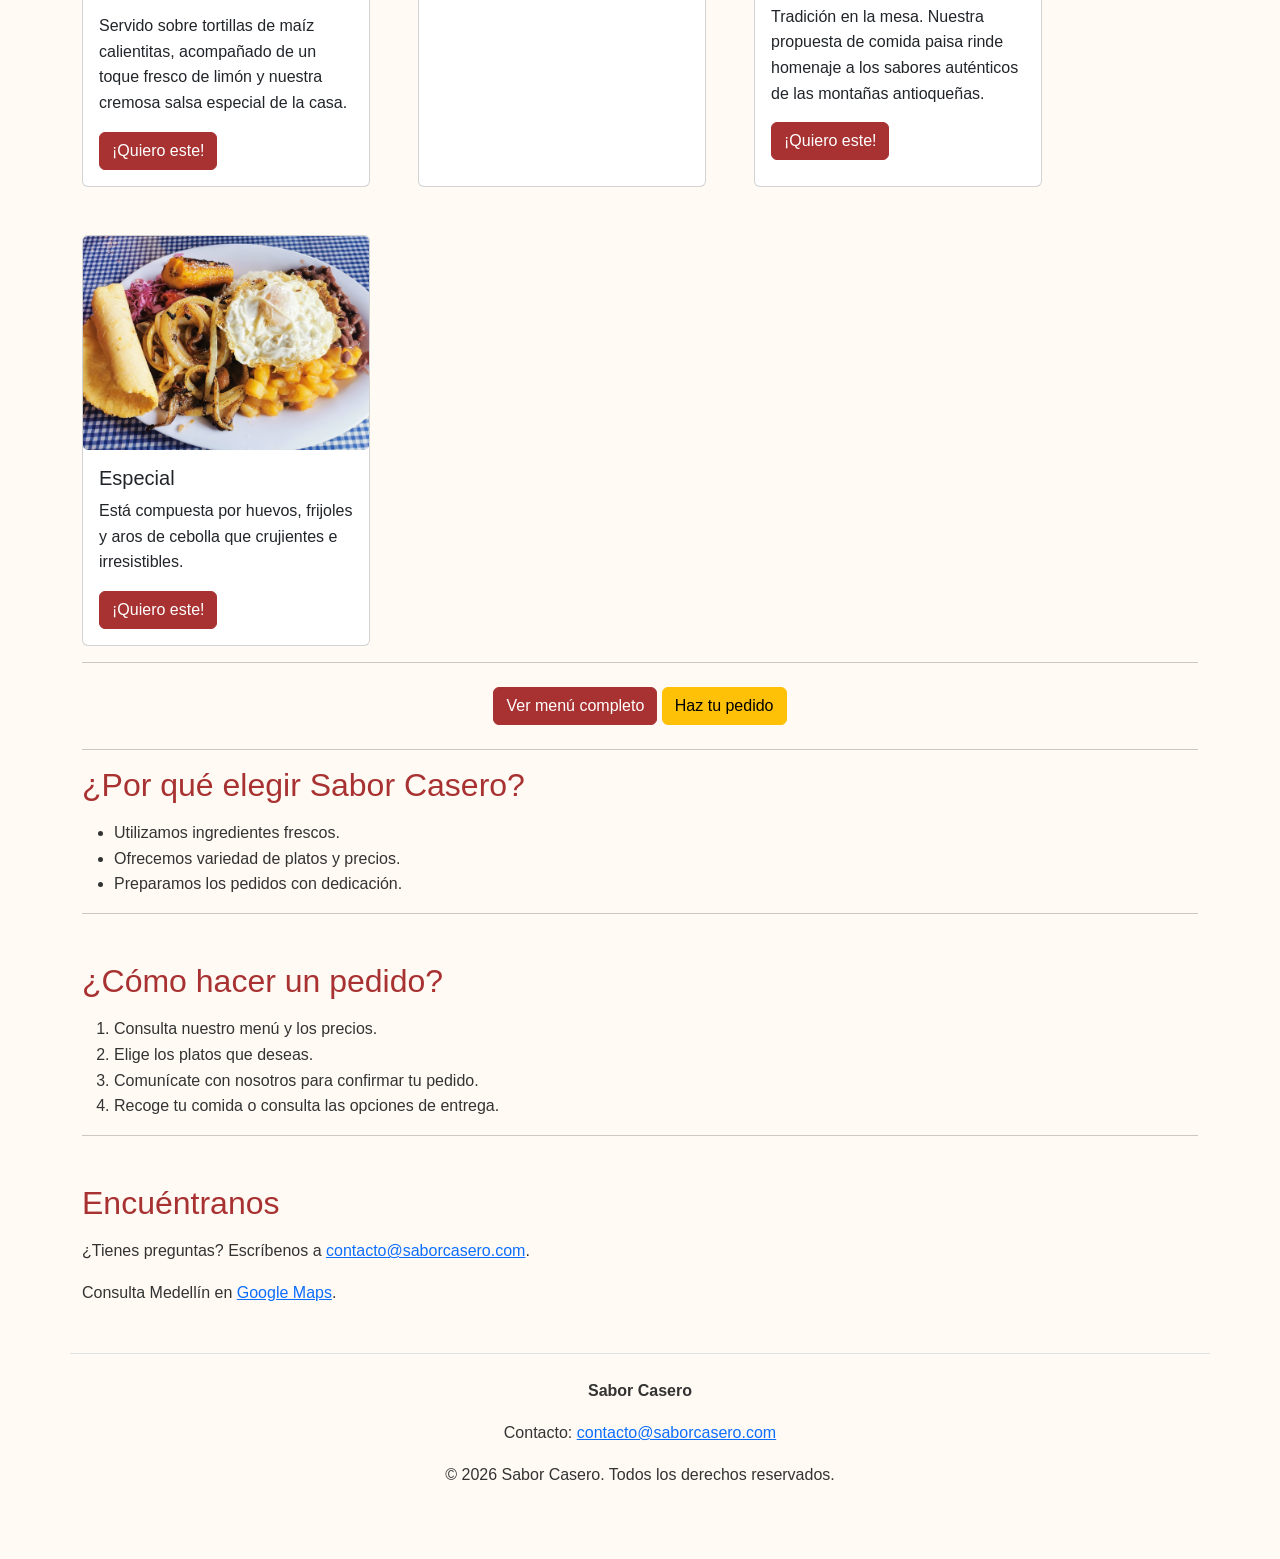
==== commit b402a091: "feat: Implementación de responsive completo V0.4" ====
--- a/index.html
+++ b/index.html
@@ -38,76 +38,170 @@
                 que nuestros clientes disfruten recetas tradicionales, ingredientes de calidad y una atención amable.
             </p>
         </section>
-
+        <hr>
         <section>
             <h2>Nuestros servicios</h2>
+            <p>En nuestro menú encuentras el equilibrio perfecto para cada antojo del día. Disfruta de la calidez de
+                nuestros almuerzos caseros, preparados con ingredientes frescos y ese sazón reconfortante que te hace
+                sentir como en casa. Si buscas una opción rápida y llena de sabor, nuestra línea de comida rápida tiene
+                las alternativas perfectas para satisfacer tu hambre al instante. Para cerrar con broche de oro, deleita
+                tu paladar con nuestra selección de postres y refresca cada momento con nuestras variadas bebidas.
+                ¡Sabor, tradición y antojos en un solo lugar!</p>
             <article>
+                <hr>
                 <h3>Almuerzos caseros</h3>
                 <p>Ofrecemos almuerzos completos con arroz, proteína, ensalada, acompañamiento y bebida. Cada plato está
                     preparado para que disfrutes el sabor de la comida hecha en casa.</p>
-<section class="d-flex flex-wrap gap-5">
-<div class="card" style="width: 18rem;">
-  <img class="img-fluid" src="./img/comida.jpeg" alt="Card image cap">
-  <div class="card-body">
-    <h5 class="card-title">Card title</h5>
-    <p class="card-text">Some quick example text to build on the card title and make up the bulk of the card's content.</p>
-    <a href="#" class="btn btn-primary">Go somewhere</a>
-  </div>
-  
-</div>
-<div class="card" style="width: 18rem;">
-  <img class="img-fluid" src="./img/comida.jpeg" alt="Card image cap">
-  <div class="card-body">
-    <h5 class="card-title">Card title</h5>
-    <p class="card-text">Some quick example text to build on the card title and make up the bulk of the card's content.</p>
-    <a href="#" class="btn btn-primary">Go somewhere</a>
-  </div>
-  
-</div>
-<div class="card" style="width: 18rem;">
-  <img class="img-fluid" src="./img/comida.jpeg" alt="Card image cap">
-  <div class="card-body">
-    <h5 class="card-title">Card title</h5>
-    <p class="card-text">Some quick example text to build on the card title and make up the bulk of the card's content.</p>
-    <a href="#" class="btn btn-primary">Go somewhere</a>
-  </div>
-</div>
-<div class="card" style="width: 18rem;">
-  <img class="img-fluid" src="./img/comida.jpeg" alt="Card image cap">
-  <div class="card-body">
-    <h5 class="card-title">Card title</h5>
-    <p class="card-text">Some quick example text to build on the card title and make up the bulk of the card's content.</p>
-    <a href="#" class="btn btn-primary">Go somewhere</a>
-  </div>
-</div>
-<div class="card" style="width: 18rem;">
-  <img class="img-fluid" src="./img/comida.jpeg" alt="Card image cap">
-  <div class="card-body">
-    <h5 class="card-title">Card title</h5>
-    <p class="card-text">Some quick example text to build on the card title and make up the bulk of the card's content.</p>
-    <a href="#" class="btn btn-primary">Go somewhere</a>
-  </div>
-</div>
-</section>
- 
+                <section class="d-flex flex-wrap gap-5">
+                    <div class="card carta">
+                        <img class=" img-fluid" src="./img/Pescado-Frito.jpg" alt="Card image cap"
+                            style="height: 200px; width: 290px;;">
+                        <div class="card-body">
+                            <h5 class="card-title">Pescado Frito</h5>
+                            <p class="card-text">Servido sobre tortillas de maíz calientitas, acompañado de un toque
+                                fresco de limón y nuestra cremosa salsa
+                                especial de la casa.</p>
+                            <a href="#entrybtn" class="btn btn-primary">¡Quiero este!</a>
+                        </div>
+
+                    </div>
+                    <div class="card carta">
+                        <img class="img-fluid" src="./img/comida.jpeg" alt="Card image cap">
+                        <div class="card-body">
+                            <h5 class="card-title">Tacos dorados</h5>
+                            <p class="card-text">Están hechos con tortillas de maíz enrolladas y fritas a la perfección
+                                hasta lograr un dorado crujiente e irresistible.</p>
+                            <a href="#entrybtn" class="btn btn-primary">¡Quiero este!</a>
+                        </div>
+
+                    </div>
+                    <div class="card carta">
+                        <img class="img-fluid" src="./img/paisa.jpg" alt="Card image cap">
+                        <div class="card-body">
+                            <h5 class="card-title">Bandeja Paisa</h5>
+                            <p class="card-text">Tradición en la mesa. Nuestra propuesta de comida paisa
+                                rinde homenaje a los sabores auténticos de las montañas antioqueñas.</p>
+                            <a href="#entrybtn" class="btn btn-primary">¡Quiero este!</a>
+                        </div>
+                    </div>
+                    <div class="card carta">
+                        <img class="img-fluid" src="./img/especial.jpg" alt="Card image cap">
+                        <div class="card-body">
+                            <h5 class="card-title">Especial</h5>
+                            <p class="card-text">Está compuesta por huevos, frijoles y aros de cebolla que crujientes e
+                                irresistibles.</p>
+                            <a href="#entrybtn" class="btn btn-primary">¡Quiero este!</a>
+                        </div>
+                    </div>
+
+                </section>
+
 
             </article>
-            <p class="text-center my-4">
-                <a class="btn btn-primary" href="paginas/menu.html">Ver menú</a>
-                <a class="btn btn-primary" href="paginas/pedidos.html">Hacer pedido</a>
-            </p>
+            <hr>
             <article>
                 <h3>Comidas rápidas</h3>
                 <p>Preparamos hamburguesas, perros calientes y papas fritas para quienes buscan una comida rica y
                     práctica.</p>
-                <img src="img/hamburguesa.jpeg" alt="Hamburguesa preparada">
+                <section class="d-flex flex-wrap gap-5">
+                    <div class="card carta">
+                        <img class="img-fluid" src="./img/Pescado-Frito.jpg" alt="Card image cap"
+                            style="height: 200px; width: 290px;;">
+                        <div class="card-body">
+                            <h5 class="card-title">Pescado Frito</h5>
+                            <p class="card-text">Servido sobre tortillas de maíz calientitas, acompañado de un toque
+                                fresco de limón y nuestra cremosa salsa
+                                especial de la casa.</p>
+                            <a href="#entrybtn" class="btn btn-primary">¡Quiero este!</a>
+                        </div>
+
+                    </div>
+                    <div class="card carta">
+                        <img class="img-fluid" src="./img/comida.jpeg" alt="Card image cap">
+                        <div class="card-body">
+                            <h5 class="card-title">Tacos dorados</h5>
+                            <p class="card-text">Están hechos con tortillas de maíz enrolladas y fritas a la perfección
+                                hasta lograr un dorado crujiente e irresistible.</p>
+                            <a href="#entrybtn" class="btn btn-primary">¡Quiero este!</a>
+                        </div>
+
+                    </div>
+                    <div class="card carta">
+                        <img class="img-fluid" src="./img/paisa.jpg" alt="Card image cap">
+                        <div class="card-body">
+                            <h5 class="card-title">Bandeja Paisa</h5>
+                            <p class="card-text">Tradición en la mesa. Nuestra propuesta de comida paisa
+                                rinde homenaje a los sabores auténticos de las montañas antioqueñas.</p>
+                            <a href="#entrybtn" class="btn btn-primary">¡Quiero este!</a>
+                        </div>
+                    </div>
+                    <div class="card carta">
+                        <img class="img-fluid" src="./img/especial.jpg" alt="Card image cap">
+                        <div class="card-body">
+                            <h5 class="card-title">Especial</h5>
+                            <p class="card-text">Está compuesta por huevos, frijoles y aros de cebolla que crujientes e
+                                irresistibles.</p>
+                            <a href="#entrybtn" class="btn btn-primary">¡Quiero este!</a>
+                        </div>
+                    </div>
+
+                </section>
             </article>
+            <hr>
             <article>
                 <h3>Postres y bebidas</h3>
                 <p>Complementa tu comida con postres caseros, jugos naturales y bebidas refrescantes.</p>
+                <section class="d-flex flex-wrap gap-5">
+                    <div class="card carta">
+                        <img class="img-fluid" src="./img/Pescado-Frito.jpg" alt="Card image cap"
+                            style="height: 200px; width: 290px;;">
+                        <div class="card-body">
+                            <h5 class="card-title">Pescado Frito</h5>
+                            <p class="card-text">Servido sobre tortillas de maíz calientitas, acompañado de un toque
+                                fresco de limón y nuestra cremosa salsa
+                                especial de la casa.</p>
+                            <a href="#entrybtn" class="btn btn-primary">¡Quiero este!</a>
+                        </div>
+
+                    </div>
+                    <div class="card carta">
+                        <img class="img-fluid" src="./img/comida.jpeg" alt="Card image cap">
+                        <div class="card-body">
+                            <h5 class="card-title">Tacos dorados</h5>
+                            <p class="card-text">Están hechos con tortillas de maíz enrolladas y fritas a la perfección
+                                hasta lograr un dorado crujiente e irresistible.</p>
+                            <a href="#entrybtn" class="btn btn-primary">¡Quiero este!</a>
+                        </div>
+
+                    </div>
+                    <div class="card carta">
+                        <img class="img-fluid" src="./img/paisa.jpg" alt="Card image cap">
+                        <div class="card-body">
+                            <h5 class="card-title">Bandeja Paisa</h5>
+                            <p class="card-text">Tradición en la mesa. Nuestra propuesta de comida paisa
+                                rinde homenaje a los sabores auténticos de las montañas antioqueñas.</p>
+                            <a href="#entrybtn" class="btn btn-primary">¡Quiero este!</a>
+                        </div>
+                    </div>
+                    <div class="card carta">
+                        <img class="img-fluid" src="./img/especial.jpg" alt="Card image cap">
+                        <div class="card-body">
+                            <h5 class="card-title">Especial</h5>
+                            <p class="card-text">Está compuesta por huevos, frijoles y aros de cebolla que crujientes e
+                                irresistibles.</p>
+                            <a href="#entrybtn" class="btn btn-primary">¡Quiero este!</a>
+                        </div>
+                    </div>
+
+                </section>
             </article>
-        </section>
-
+            <hr>
+            <p id="entrybtn" class="text-center my-4 gap-5">
+                <a class="btn btn-primary" href="paginas/menu.html">Ver menú completo</a>
+                <a class="btn btn-warning" href="paginas/pedidos.html">Haz tu pedido</a>
+            </p>
+        </section>
+        <hr>
         <section>
             <h2>¿Por qué elegir Sabor Casero?</h2>
             <ul>
@@ -116,7 +210,7 @@
                 <li>Preparamos los pedidos con dedicación.</li>
             </ul>
         </section>
-
+        <hr>
         <section class="mt-5">
             <h2>¿Cómo hacer un pedido?</h2>
             <ol>
@@ -126,7 +220,7 @@
                 <li>Recoge tu comida o consulta las opciones de entrega.</li>
             </ol>
         </section>
-
+        <hr>
         <section id="encuentranos" class="mt-5">
             <h2>Encuéntranos</h2>
             <p>¿Tienes preguntas? Escríbenos a <a href="mailto:contacto@saborcasero.com">contacto@saborcasero.com</a>.
@@ -141,7 +235,9 @@
         <p>Contacto: <a href="mailto:contacto@saborcasero.com">contacto@saborcasero.com</a></p>
         <p>&copy; 2026 Sabor Casero. Todos los derechos reservados.</p>
     </footer>
-    <script src="https://cdn.jsdelivr.net/npm/bootstrap@5.3.8/dist/js/bootstrap.bundle.min.js" integrity="sha384-YvpcrYf0tY3lHB60NNkmXc5s9fDVZLESaAA55NDzOxhy9GkcIdslK1eN7N6jIeHz" crossorigin="anonymous"></script>
+    <script src="https://cdn.jsdelivr.net/npm/bootstrap@5.3.8/dist/js/bootstrap.bundle.min.js"
+        integrity="sha384-YvpcrYf0tY3lHB60NNkmXc5s9fDVZLESaAA55NDzOxhy9GkcIdslK1eN7N6jIeHz"
+        crossorigin="anonymous"></script>
 
 </body>
 
--- a/styles.css
+++ b/styles.css
@@ -14,10 +14,21 @@
     max-width: 100%;
 }
 
+header nav ul {
+    max-height: 40px;
+}
+
 header nav ul li {
     display: inline-block;
     padding: 10px;
 
+
+}
+
+@media (min-width: 577px) {
+    header nav ul {
+        max-height: 40px;
+    }
 }
 
 @media (max-width: 576px) {
@@ -28,8 +39,22 @@
         max-width: 84px;
     }
 
+    header nav ul {
+        max-height: 70px;
+    }
+
+    .carta {
+        width: 18rem;
+        display: flex;
+        justify-content: center;
+        margin-left: 30px;
+    }
+
 }
 
+.carta {
+    width: 18rem;
+}
 
 
 body {
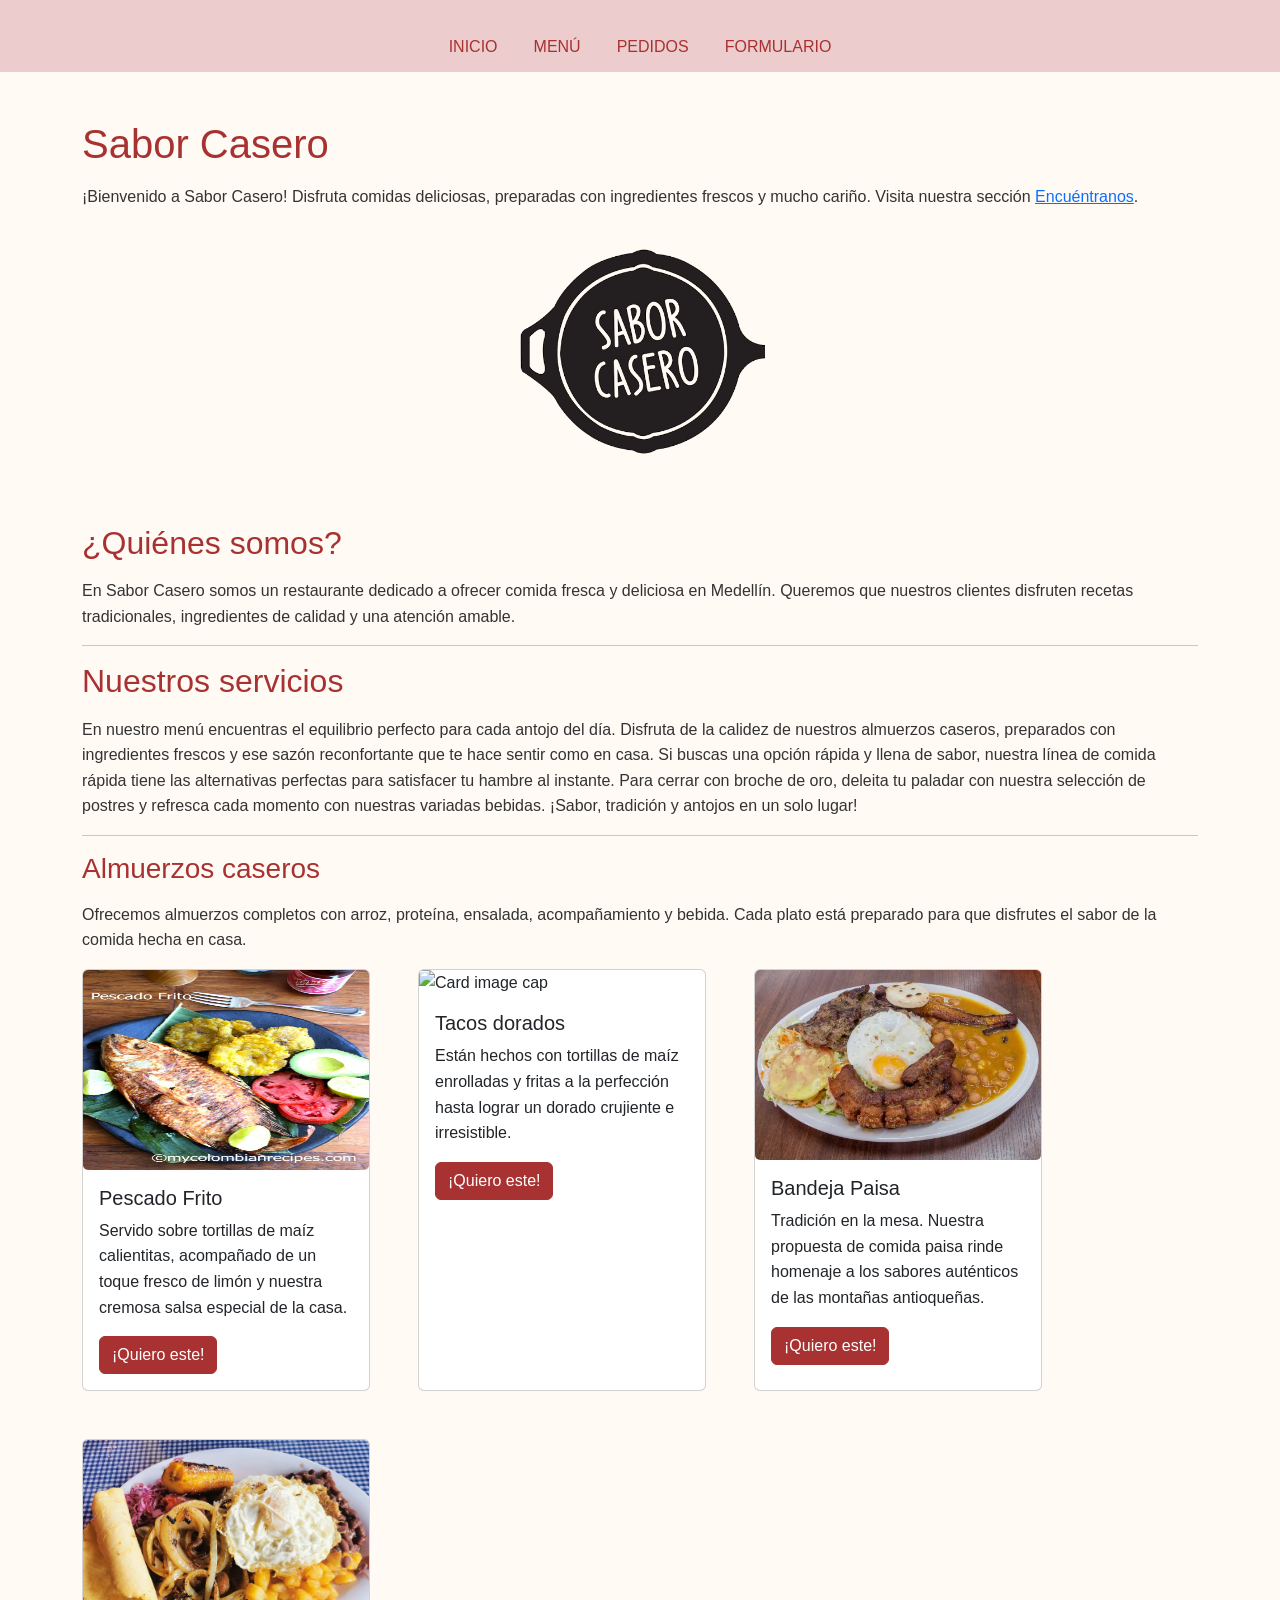
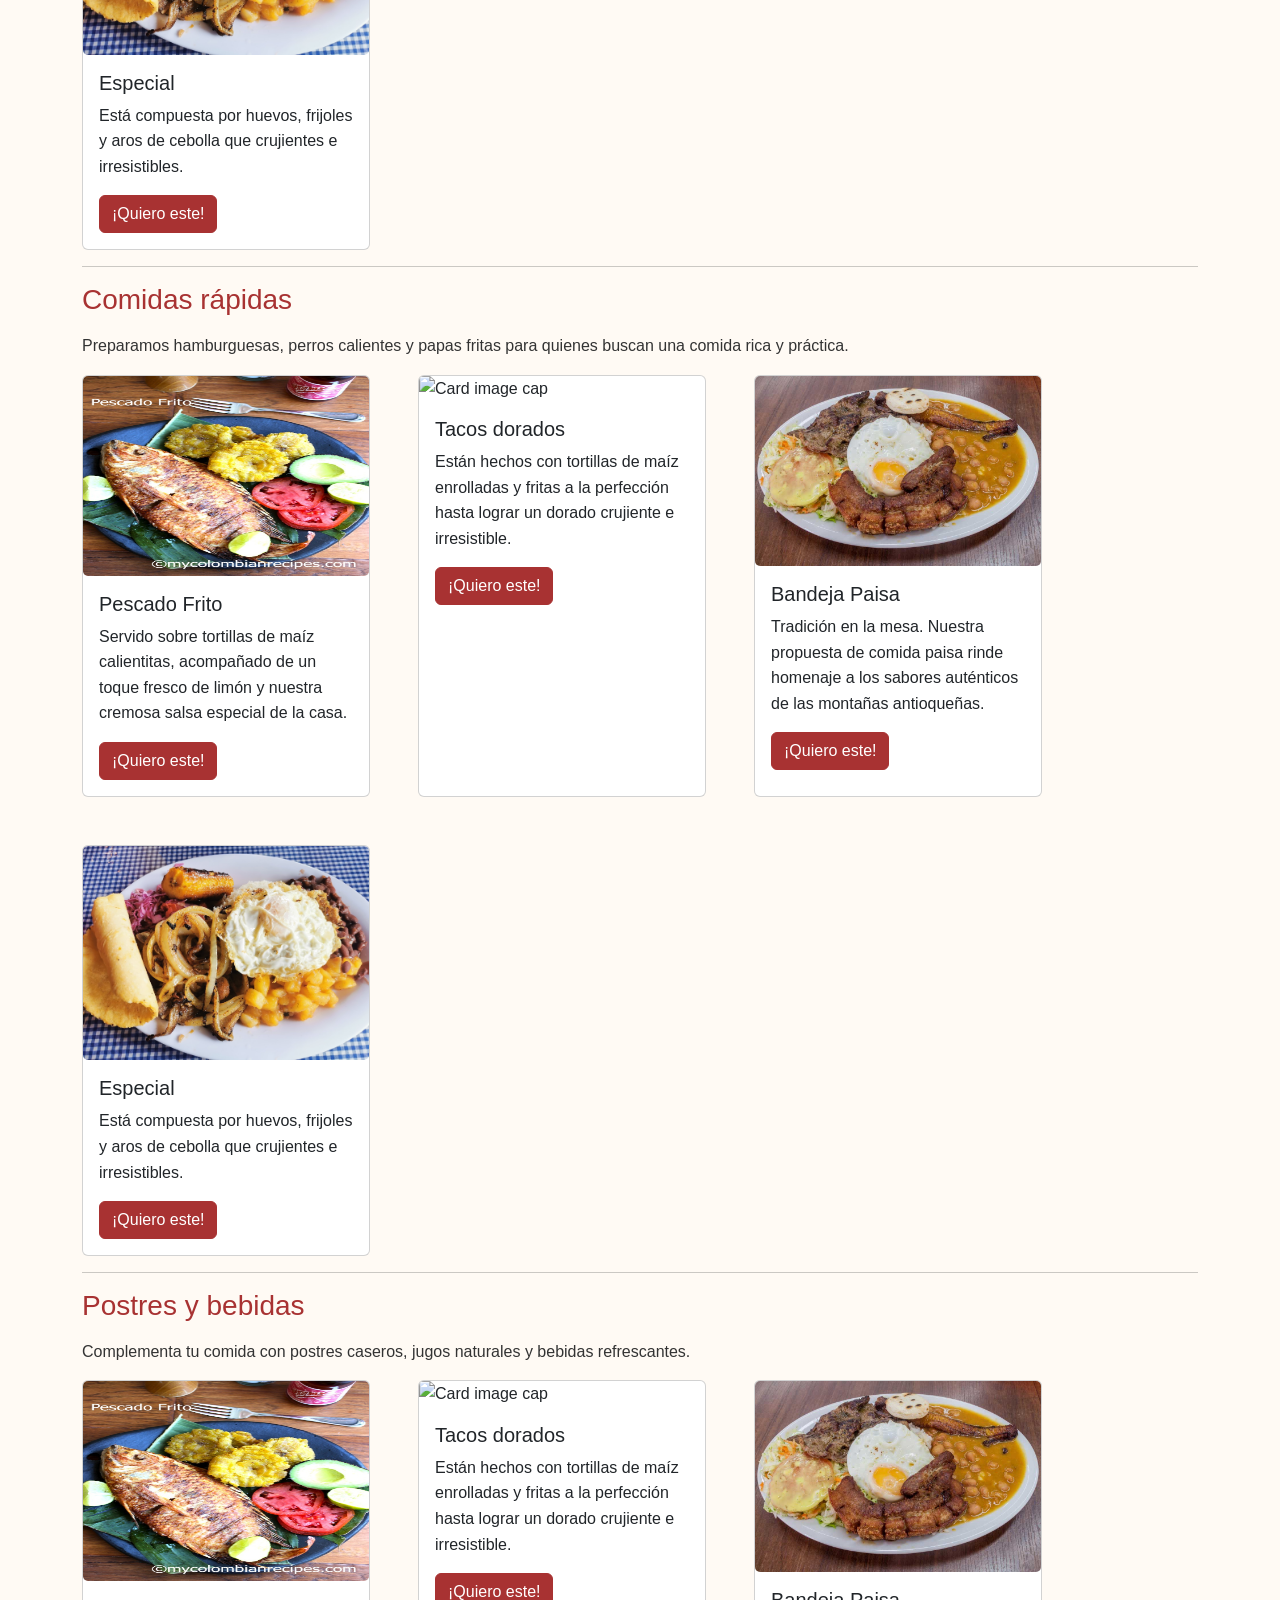
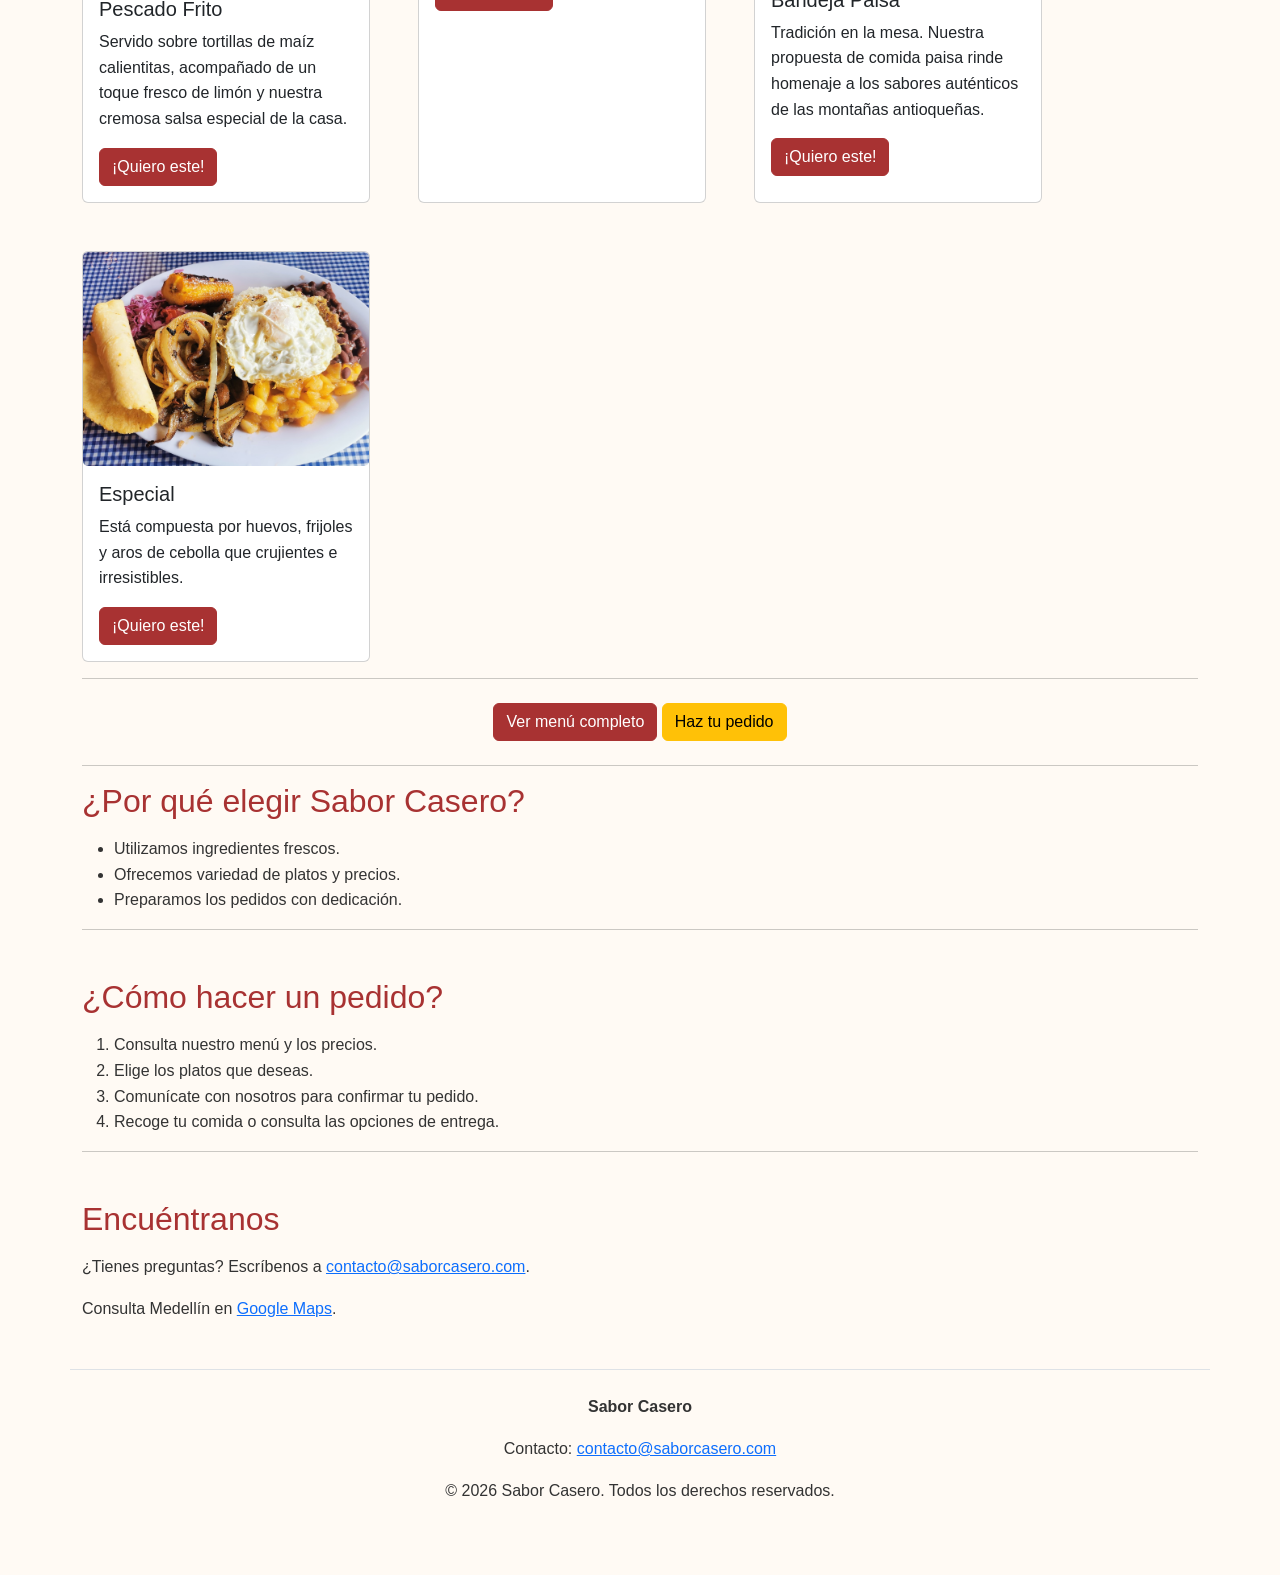
==== commit 2ef0d742: "feat (implementación bootstrap a cards, navbar y form)" ====
--- a/index.html
+++ b/index.html
@@ -12,13 +12,23 @@
 
 <body>
     <header>
-        <nav>
-            <ul>
-                <li class="nav-item"><a class="btn btn-primary" href="index.html" aria-current="page">Inicio</a></li>
-                <li class="nav-item"><a class="nav-link" href="paginas/menu.html">Menú y precios</a></li>
-                <li class="nav-item"><a class="nav-link" href="paginas/pedidos.html">Pedidos</a></li>
-                <li class="nav-item"><a class="nav-link" href="paginas/formulario.html">Contacto</a></li>
-            </ul>
+        <nav class="navbar navbar-expand-lg py-3 navbar-light bg-primary-darker">
+            <div class="container">
+                <button aria-controls="myNavbar2" aria-expanded="false" aria-label="Toggle navigation"
+                    class="navbar-toggler" data-bs-target="#myNavbar2" data-bs-toggle="collapse" type="button"> <span
+                        class="navbar-toggler-icon"></span> </button>
+                <div class="collapse navbar-collapse" id="myNavbar2">
+                    <div class="ml-5">
+                        <ul class="navbar-nav" id="menu-menu-1">
+                            <li class="nav-item"> <a class="nav-link" href="index.html">INICIO</a> </li>
+                            <li class="nav-item"> <a class="nav-link" href="./paginas/menu.html">MENÚ</a> </li>
+                            <li class="nav-item"> <a class="nav-link" href="./paginas/pedidos.html">PEDIDOS</a> </li>
+                            <li class="nav-item"> <a class="nav-link" href="./paginas/formulario.html">FORMULARIO</a>
+                            </li>
+                        </ul>
+                    </div>
+                </div>
+            </div>
         </nav>
     </header>
 
